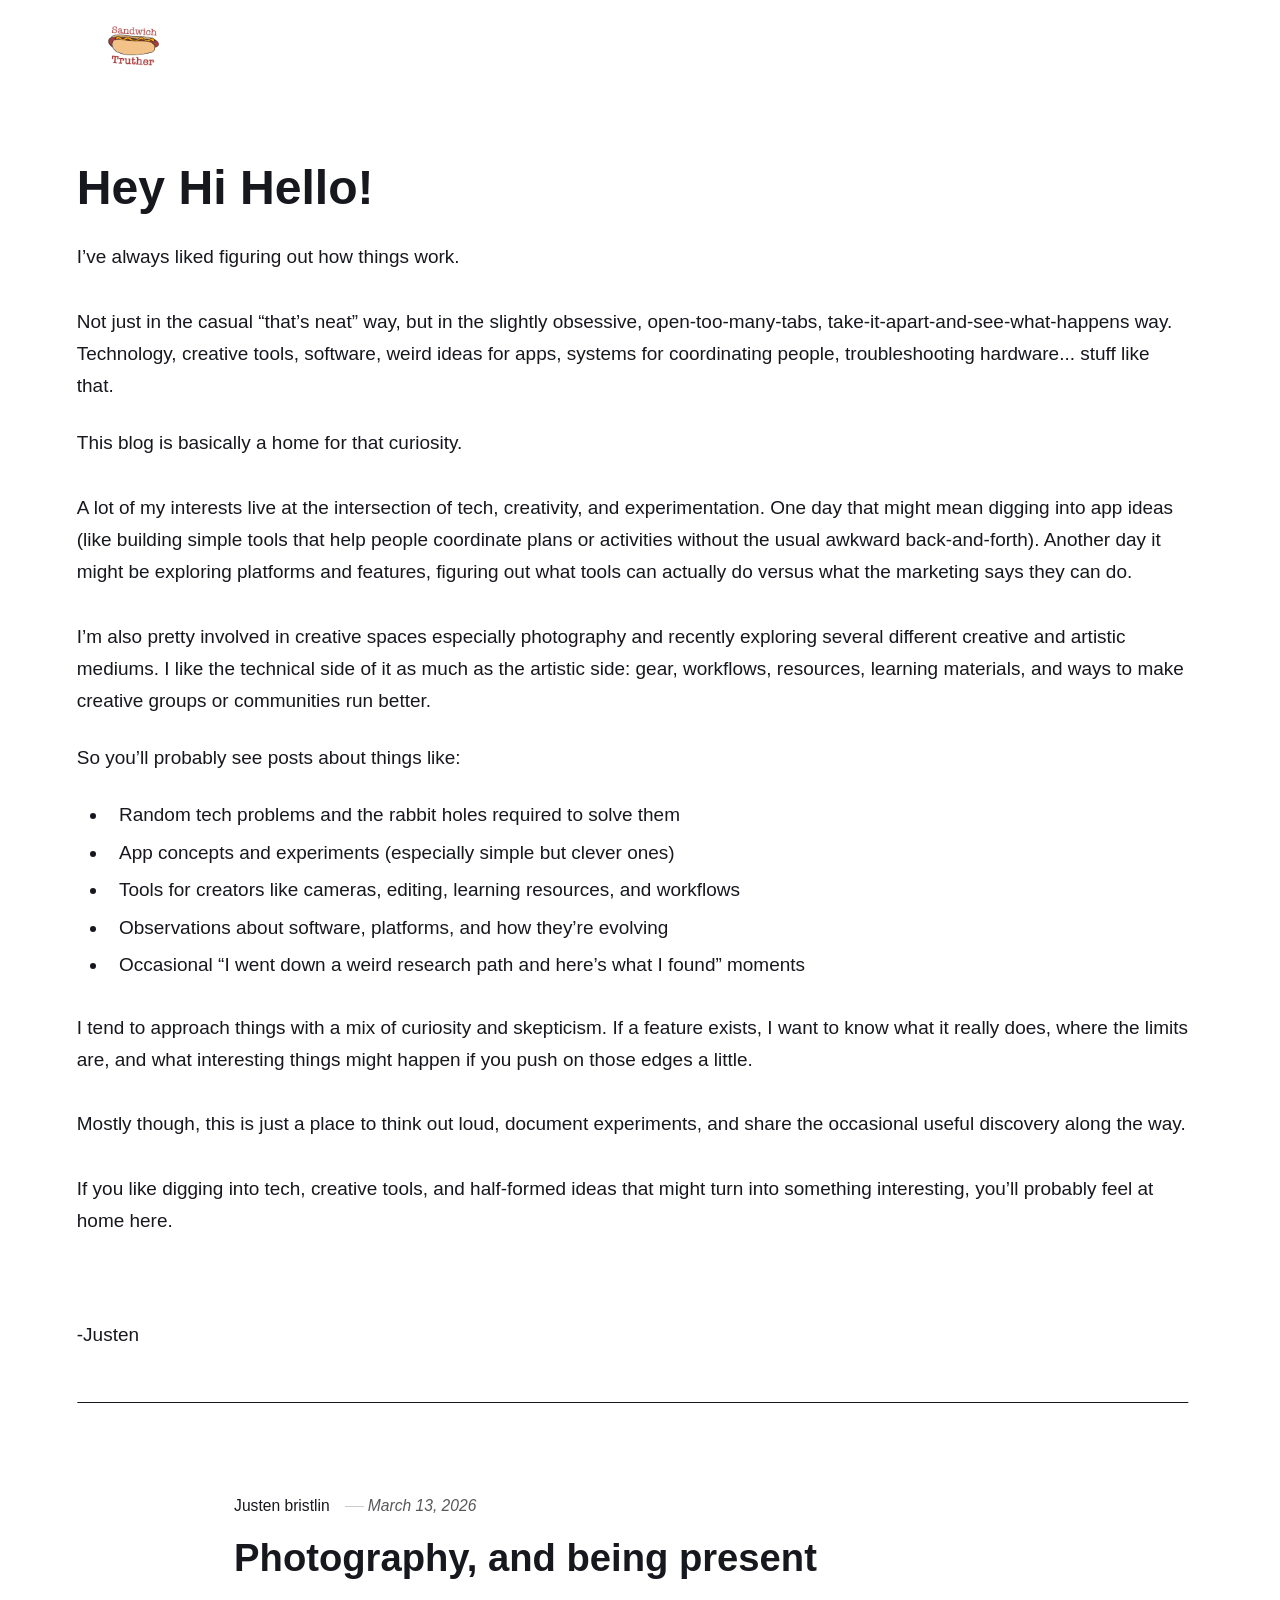
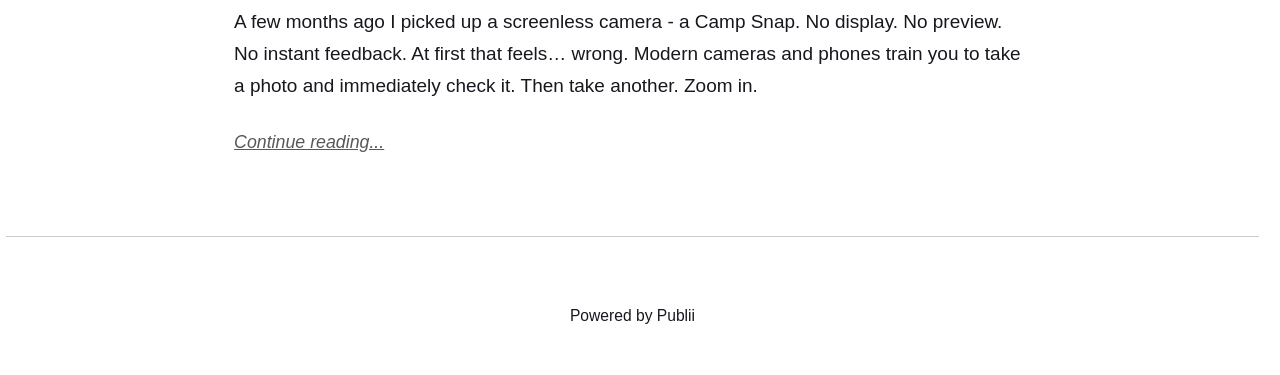
==== index.html @ 495ccb6d "Updated from Publii" ====
<!DOCTYPE html><html lang="en-gb"><head><meta charset="utf-8"><meta http-equiv="X-UA-Compatible" content="IE=edge"><meta name="viewport" content="width=device-width,initial-scale=1"><title>Justen&#x27;s blog</title><meta name="generator" content="Publii Open-Source CMS for Static Site"><link rel="canonical" href="https://jaydubbee.github.io/Sour-Cream-and-Fire-Sauce/"><link rel="alternate" type="application/atom+xml" href="https://jaydubbee.github.io/Sour-Cream-and-Fire-Sauce/feed.xml" title="Justen&#x27;s blog - RSS"><link rel="alternate" type="application/json" href="https://jaydubbee.github.io/Sour-Cream-and-Fire-Sauce/feed.json" title="Justen&#x27;s blog - JSON"><meta property="og:title" content="Justen's blog"><meta property="og:image" content="https://jaydubbee.github.io/Sour-Cream-and-Fire-Sauce/media/website/Sandwich-Truther.png"><meta property="og:image:width" content="2752"><meta property="og:image:height" content="2064"><meta property="og:site_name" content="Justen's blog"><meta property="og:description" content=""><meta property="og:url" content="https://jaydubbee.github.io/Sour-Cream-and-Fire-Sauce/"><meta property="og:type" content="website"><link rel="stylesheet" href="https://jaydubbee.github.io/Sour-Cream-and-Fire-Sauce/assets/css/style.css?v=75d793b618747f495bdbf479fc98d321"><script type="application/ld+json">{"@context":"http://schema.org","@type":"Organization","name":"Justen's blog","logo":"https://jaydubbee.github.io/Sour-Cream-and-Fire-Sauce/media/website/Sandwich-Truther.png","url":"https://jaydubbee.github.io/Sour-Cream-and-Fire-Sauce/"}</script><noscript><style>img[loading] {
                    opacity: 1;
                }</style></noscript></head><body class="home-template"><header class="top js-header"><a class="logo" href="https://jaydubbee.github.io/Sour-Cream-and-Fire-Sauce/"><img src="https://jaydubbee.github.io/Sour-Cream-and-Fire-Sauce/media/website/Sandwich-Truther.png" alt="Justen&#x27;s blog" width="2752" height="2064"></a></header><main><div class="hero hero--noimage"><header class="hero__content"><div class="wrapper"><h1>Hey Hi Hello!</h1><p>I’ve always liked figuring out how things work.<br><br>Not just in the casual “that’s neat” way, but in the slightly obsessive, open-too-many-tabs, take-it-apart-and-see-what-happens way. Technology, creative tools, software, weird ideas for apps, systems for coordinating people, troubleshooting hardware... stuff like that.</p><p>This blog is basically a home for that curiosity.<br><br>A lot of my interests live at the intersection of tech, creativity, and experimentation. One day that might mean digging into app ideas (like building simple tools that help people coordinate plans or activities without the usual awkward back-and-forth). Another day it might be exploring platforms and features, figuring out what tools can actually do versus what the marketing says they can do.<br><br>I’m also pretty involved in creative spaces especially photography and recently exploring several different creative and artistic mediums. I like the technical side of it as much as the artistic side: gear, workflows, resources, learning materials, and ways to make creative groups or communities run better.</p><p>So you’ll probably see posts about things like:</p><ul><li>Random tech problems and the rabbit holes required to solve them</li><li>App concepts and experiments (especially simple but clever ones)</li><li>Tools for creators like cameras, editing, learning resources, and workflows</li><li>Observations about software, platforms, and how they’re evolving</li><li>Occasional “I went down a weird research path and here’s what I found” moments</li></ul><p>I tend to approach things with a mix of curiosity and skepticism. If a feature exists, I want to know what it really does, where the limits are, and what interesting things might happen if you push on those edges a little.<br><br>Mostly though, this is just a place to think out loud, document experiments, and share the occasional useful discovery along the way.<br><br>If you like digging into tech, creative tools, and half-formed ideas that might turn into something interesting, you’ll probably feel at home here.</p><p> </p><p>-Justen</p></div></header></div><div class="wrapper feed"><article class="feed__item feed__item--centered"><div class="feed__content"><header><div class="feed__meta"><a href="https://jaydubbee.github.io/Sour-Cream-and-Fire-Sauce/authors/justen-bristlin/" class="feed__author">Justen bristlin</a> <time datetime="2026-03-13T10:35" class="feed__date">March 13, 2026</time></div><h2 class="feed__title"><a href="https://jaydubbee.github.io/Sour-Cream-and-Fire-Sauce/photography-and-being-present.html">Photography, and being present</a></h2></header><p>A few months ago I picked up a screenless camera - a Camp Snap. No display. No preview. No instant feedback. At first that feels… wrong. Modern cameras and phones train you to take a photo and immediately check it. Then take another. Zoom in.</p><a href="https://jaydubbee.github.io/Sour-Cream-and-Fire-Sauce/photography-and-being-present.html" class="readmore feed__readmore">Continue reading...</a></div></article></div></main><footer class="footer"><div class="wrapper"><div class="footer__copyright"><p>Powered by Publii</p></div><button id="backToTop" class="footer__bttop" aria-label="Back to top" title="Back to top"><svg width="20" height="20"><use xlink:href="https://jaydubbee.github.io/Sour-Cream-and-Fire-Sauce/assets/svg/svg-map.svg#toparrow"/></svg></button></div></footer><script defer="defer" src="https://jaydubbee.github.io/Sour-Cream-and-Fire-Sauce/assets/js/scripts.min.js?v=d0fc1030089a37f93a2d51bf6d07565c"></script><script>window.publiiThemeMenuConfig={mobileMenuMode:'sidebar',animationSpeed:300,submenuWidth: 'auto',doubleClickTime:500,mobileMenuExpandableSubmenus:true,relatedContainerForOverlayMenuSelector:'.top'};</script><script>var images = document.querySelectorAll('img[loading]');
        for (var i = 0; i < images.length; i++) {
            if (images[i].complete) {
                images[i].classList.add('is-loaded');
            } else {
                images[i].addEventListener('load', function () {
                    this.classList.add('is-loaded');
                }, false);
            }
        }</script></body></html>
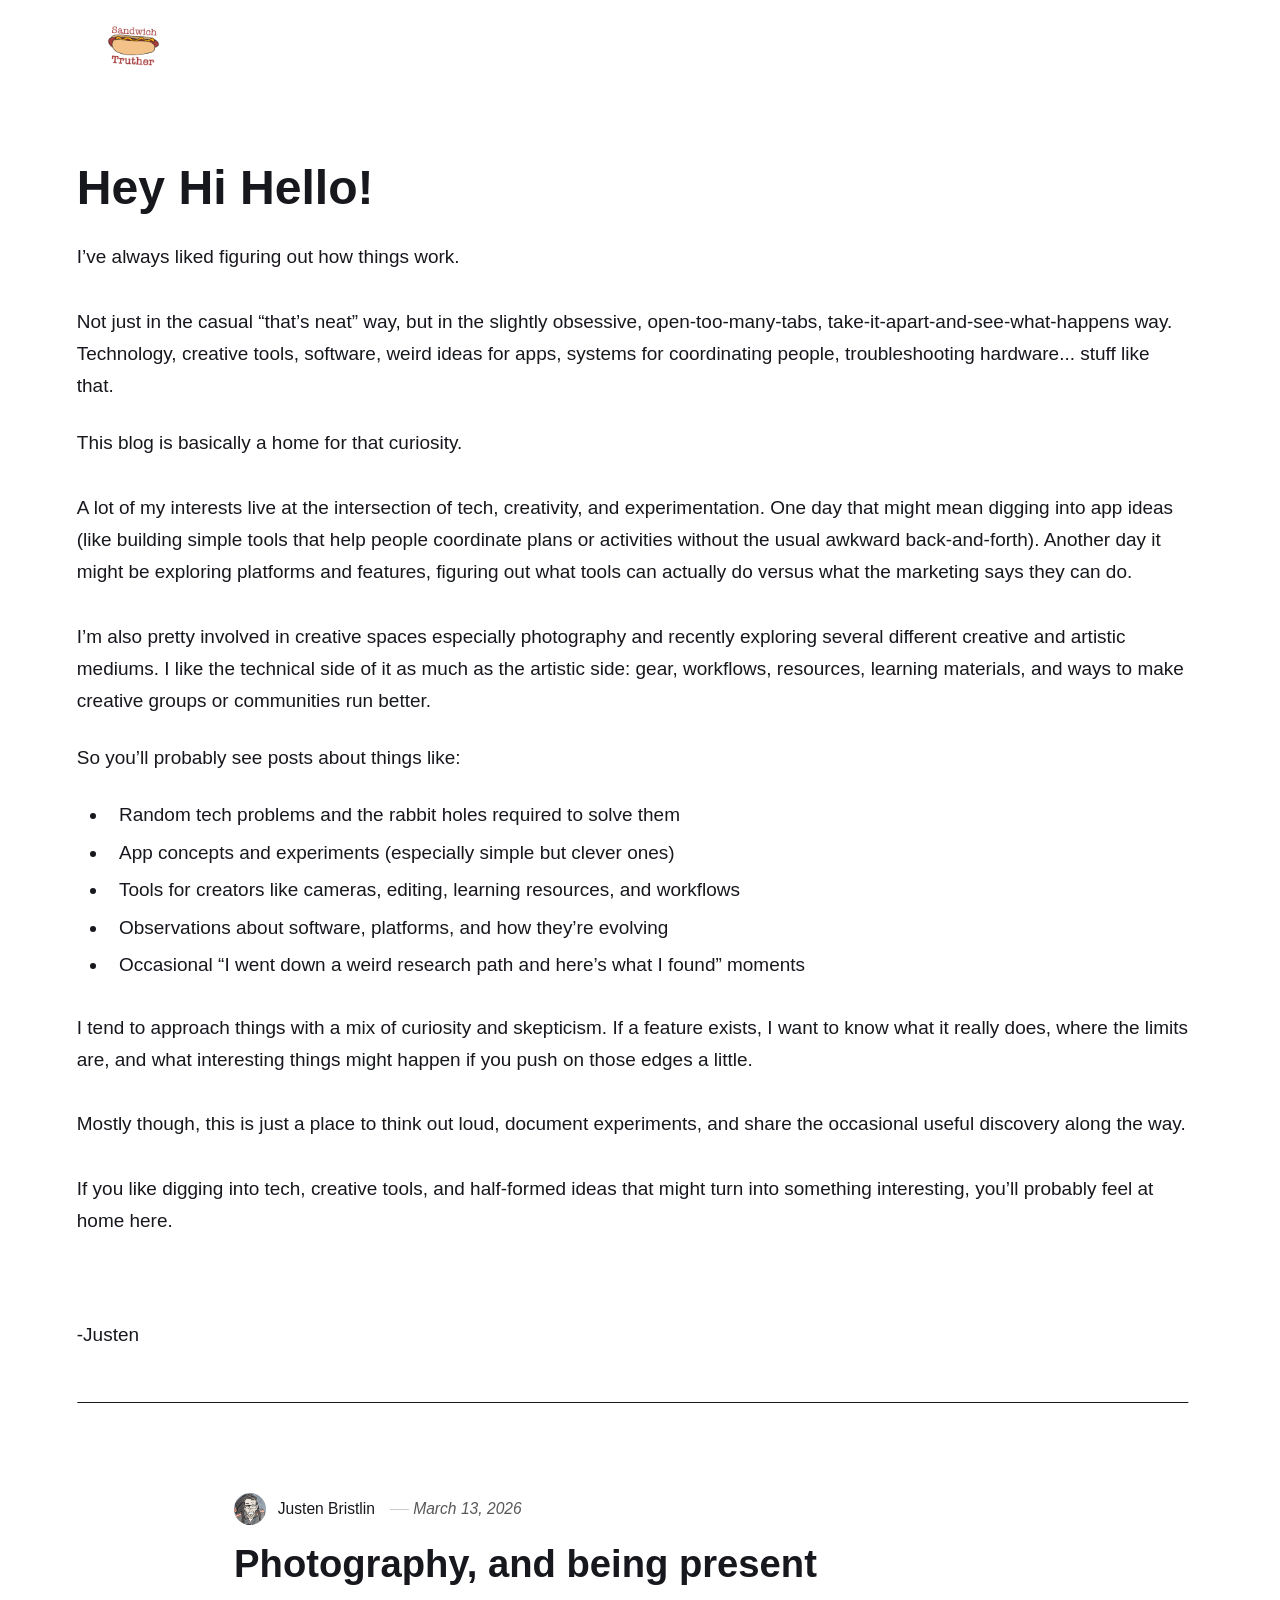
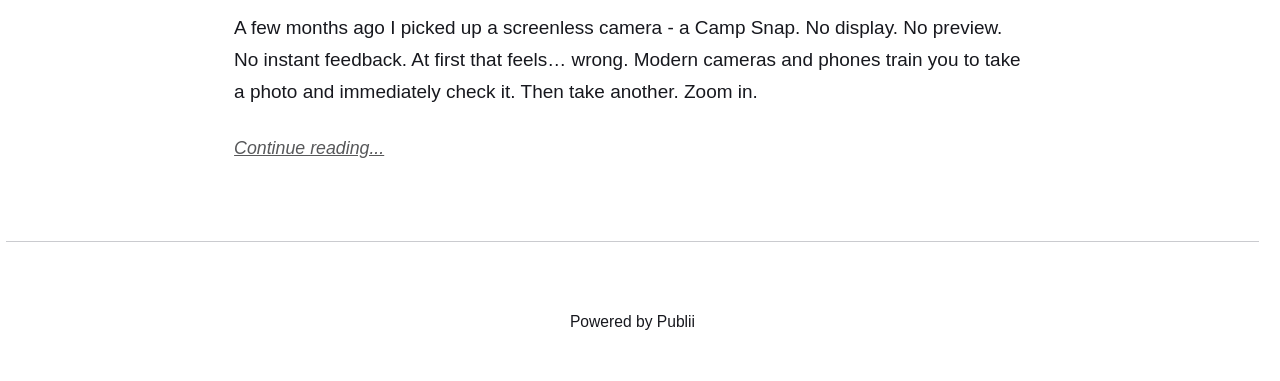
==== commit 3e468435: "Updated from Publii" ====
--- a/index.html
+++ b/index.html
@@ -1,6 +1,6 @@
 <!DOCTYPE html><html lang="en-gb"><head><meta charset="utf-8"><meta http-equiv="X-UA-Compatible" content="IE=edge"><meta name="viewport" content="width=device-width,initial-scale=1"><title>Justen&#x27;s blog</title><meta name="generator" content="Publii Open-Source CMS for Static Site"><link rel="canonical" href="https://jaydubbee.github.io/Sour-Cream-and-Fire-Sauce/"><link rel="alternate" type="application/atom+xml" href="https://jaydubbee.github.io/Sour-Cream-and-Fire-Sauce/feed.xml" title="Justen&#x27;s blog - RSS"><link rel="alternate" type="application/json" href="https://jaydubbee.github.io/Sour-Cream-and-Fire-Sauce/feed.json" title="Justen&#x27;s blog - JSON"><meta property="og:title" content="Justen's blog"><meta property="og:image" content="https://jaydubbee.github.io/Sour-Cream-and-Fire-Sauce/media/website/Sandwich-Truther.png"><meta property="og:image:width" content="2752"><meta property="og:image:height" content="2064"><meta property="og:site_name" content="Justen's blog"><meta property="og:description" content=""><meta property="og:url" content="https://jaydubbee.github.io/Sour-Cream-and-Fire-Sauce/"><meta property="og:type" content="website"><link rel="stylesheet" href="https://jaydubbee.github.io/Sour-Cream-and-Fire-Sauce/assets/css/style.css?v=75d793b618747f495bdbf479fc98d321"><script type="application/ld+json">{"@context":"http://schema.org","@type":"Organization","name":"Justen's blog","logo":"https://jaydubbee.github.io/Sour-Cream-and-Fire-Sauce/media/website/Sandwich-Truther.png","url":"https://jaydubbee.github.io/Sour-Cream-and-Fire-Sauce/"}</script><noscript><style>img[loading] {
                     opacity: 1;
-                }</style></noscript></head><body class="home-template"><header class="top js-header"><a class="logo" href="https://jaydubbee.github.io/Sour-Cream-and-Fire-Sauce/"><img src="https://jaydubbee.github.io/Sour-Cream-and-Fire-Sauce/media/website/Sandwich-Truther.png" alt="Justen&#x27;s blog" width="2752" height="2064"></a></header><main><div class="hero hero--noimage"><header class="hero__content"><div class="wrapper"><h1>Hey Hi Hello!</h1><p>I’ve always liked figuring out how things work.<br><br>Not just in the casual “that’s neat” way, but in the slightly obsessive, open-too-many-tabs, take-it-apart-and-see-what-happens way. Technology, creative tools, software, weird ideas for apps, systems for coordinating people, troubleshooting hardware... stuff like that.</p><p>This blog is basically a home for that curiosity.<br><br>A lot of my interests live at the intersection of tech, creativity, and experimentation. One day that might mean digging into app ideas (like building simple tools that help people coordinate plans or activities without the usual awkward back-and-forth). Another day it might be exploring platforms and features, figuring out what tools can actually do versus what the marketing says they can do.<br><br>I’m also pretty involved in creative spaces especially photography and recently exploring several different creative and artistic mediums. I like the technical side of it as much as the artistic side: gear, workflows, resources, learning materials, and ways to make creative groups or communities run better.</p><p>So you’ll probably see posts about things like:</p><ul><li>Random tech problems and the rabbit holes required to solve them</li><li>App concepts and experiments (especially simple but clever ones)</li><li>Tools for creators like cameras, editing, learning resources, and workflows</li><li>Observations about software, platforms, and how they’re evolving</li><li>Occasional “I went down a weird research path and here’s what I found” moments</li></ul><p>I tend to approach things with a mix of curiosity and skepticism. If a feature exists, I want to know what it really does, where the limits are, and what interesting things might happen if you push on those edges a little.<br><br>Mostly though, this is just a place to think out loud, document experiments, and share the occasional useful discovery along the way.<br><br>If you like digging into tech, creative tools, and half-formed ideas that might turn into something interesting, you’ll probably feel at home here.</p><p> </p><p>-Justen</p></div></header></div><div class="wrapper feed"><article class="feed__item feed__item--centered"><div class="feed__content"><header><div class="feed__meta"><a href="https://jaydubbee.github.io/Sour-Cream-and-Fire-Sauce/authors/justen-bristlin/" class="feed__author">Justen bristlin</a> <time datetime="2026-03-13T10:35" class="feed__date">March 13, 2026</time></div><h2 class="feed__title"><a href="https://jaydubbee.github.io/Sour-Cream-and-Fire-Sauce/photography-and-being-present.html">Photography, and being present</a></h2></header><p>A few months ago I picked up a screenless camera - a Camp Snap. No display. No preview. No instant feedback. At first that feels… wrong. Modern cameras and phones train you to take a photo and immediately check it. Then take another. Zoom in.</p><a href="https://jaydubbee.github.io/Sour-Cream-and-Fire-Sauce/photography-and-being-present.html" class="readmore feed__readmore">Continue reading...</a></div></article></div></main><footer class="footer"><div class="wrapper"><div class="footer__copyright"><p>Powered by Publii</p></div><button id="backToTop" class="footer__bttop" aria-label="Back to top" title="Back to top"><svg width="20" height="20"><use xlink:href="https://jaydubbee.github.io/Sour-Cream-and-Fire-Sauce/assets/svg/svg-map.svg#toparrow"/></svg></button></div></footer><script defer="defer" src="https://jaydubbee.github.io/Sour-Cream-and-Fire-Sauce/assets/js/scripts.min.js?v=d0fc1030089a37f93a2d51bf6d07565c"></script><script>window.publiiThemeMenuConfig={mobileMenuMode:'sidebar',animationSpeed:300,submenuWidth: 'auto',doubleClickTime:500,mobileMenuExpandableSubmenus:true,relatedContainerForOverlayMenuSelector:'.top'};</script><script>var images = document.querySelectorAll('img[loading]');
+                }</style></noscript></head><body class="home-template"><header class="top js-header"><a class="logo" href="https://jaydubbee.github.io/Sour-Cream-and-Fire-Sauce/"><img src="https://jaydubbee.github.io/Sour-Cream-and-Fire-Sauce/media/website/Sandwich-Truther.png" alt="Justen&#x27;s blog" width="2752" height="2064"></a></header><main><div class="hero hero--noimage"><header class="hero__content"><div class="wrapper"><h1>Hey Hi Hello!</h1><p>I’ve always liked figuring out how things work.<br><br>Not just in the casual “that’s neat” way, but in the slightly obsessive, open-too-many-tabs, take-it-apart-and-see-what-happens way. Technology, creative tools, software, weird ideas for apps, systems for coordinating people, troubleshooting hardware... stuff like that.</p><p>This blog is basically a home for that curiosity.<br><br>A lot of my interests live at the intersection of tech, creativity, and experimentation. One day that might mean digging into app ideas (like building simple tools that help people coordinate plans or activities without the usual awkward back-and-forth). Another day it might be exploring platforms and features, figuring out what tools can actually do versus what the marketing says they can do.<br><br>I’m also pretty involved in creative spaces especially photography and recently exploring several different creative and artistic mediums. I like the technical side of it as much as the artistic side: gear, workflows, resources, learning materials, and ways to make creative groups or communities run better.</p><p>So you’ll probably see posts about things like:</p><ul><li>Random tech problems and the rabbit holes required to solve them</li><li>App concepts and experiments (especially simple but clever ones)</li><li>Tools for creators like cameras, editing, learning resources, and workflows</li><li>Observations about software, platforms, and how they’re evolving</li><li>Occasional “I went down a weird research path and here’s what I found” moments</li></ul><p>I tend to approach things with a mix of curiosity and skepticism. If a feature exists, I want to know what it really does, where the limits are, and what interesting things might happen if you push on those edges a little.<br><br>Mostly though, this is just a place to think out loud, document experiments, and share the occasional useful discovery along the way.<br><br>If you like digging into tech, creative tools, and half-formed ideas that might turn into something interesting, you’ll probably feel at home here.</p><p> </p><p>-Justen</p></div></header></div><div class="wrapper feed"><article class="feed__item feed__item--centered"><div class="feed__content"><header><div class="feed__meta"><img src="https://jaydubbee.github.io/Sour-Cream-and-Fire-Sauce/media/website/Screenshot-2026-03-13-110055.png" loading="lazy" height="445" width="484" class="feed__author-thumb" alt=""> <a href="https://jaydubbee.github.io/Sour-Cream-and-Fire-Sauce/authors/justen-bristlin/" class="feed__author">Justen Bristlin</a> <time datetime="2026-03-13T10:35" class="feed__date">March 13, 2026</time></div><h2 class="feed__title"><a href="https://jaydubbee.github.io/Sour-Cream-and-Fire-Sauce/photography-and-being-present.html">Photography, and being present</a></h2></header><p>A few months ago I picked up a screenless camera - a Camp Snap. No display. No preview. No instant feedback. At first that feels… wrong. Modern cameras and phones train you to take a photo and immediately check it. Then take another. Zoom in.</p><a href="https://jaydubbee.github.io/Sour-Cream-and-Fire-Sauce/photography-and-being-present.html" class="readmore feed__readmore">Continue reading...</a></div></article></div></main><footer class="footer"><div class="wrapper"><div class="footer__copyright"><p>Powered by Publii</p></div><button id="backToTop" class="footer__bttop" aria-label="Back to top" title="Back to top"><svg width="20" height="20"><use xlink:href="https://jaydubbee.github.io/Sour-Cream-and-Fire-Sauce/assets/svg/svg-map.svg#toparrow"/></svg></button></div></footer><script defer="defer" src="https://jaydubbee.github.io/Sour-Cream-and-Fire-Sauce/assets/js/scripts.min.js?v=d0fc1030089a37f93a2d51bf6d07565c"></script><script>window.publiiThemeMenuConfig={mobileMenuMode:'sidebar',animationSpeed:300,submenuWidth: 'auto',doubleClickTime:500,mobileMenuExpandableSubmenus:true,relatedContainerForOverlayMenuSelector:'.top'};</script><script>var images = document.querySelectorAll('img[loading]');
         for (var i = 0; i < images.length; i++) {
             if (images[i].complete) {
                 images[i].classList.add('is-loaded');
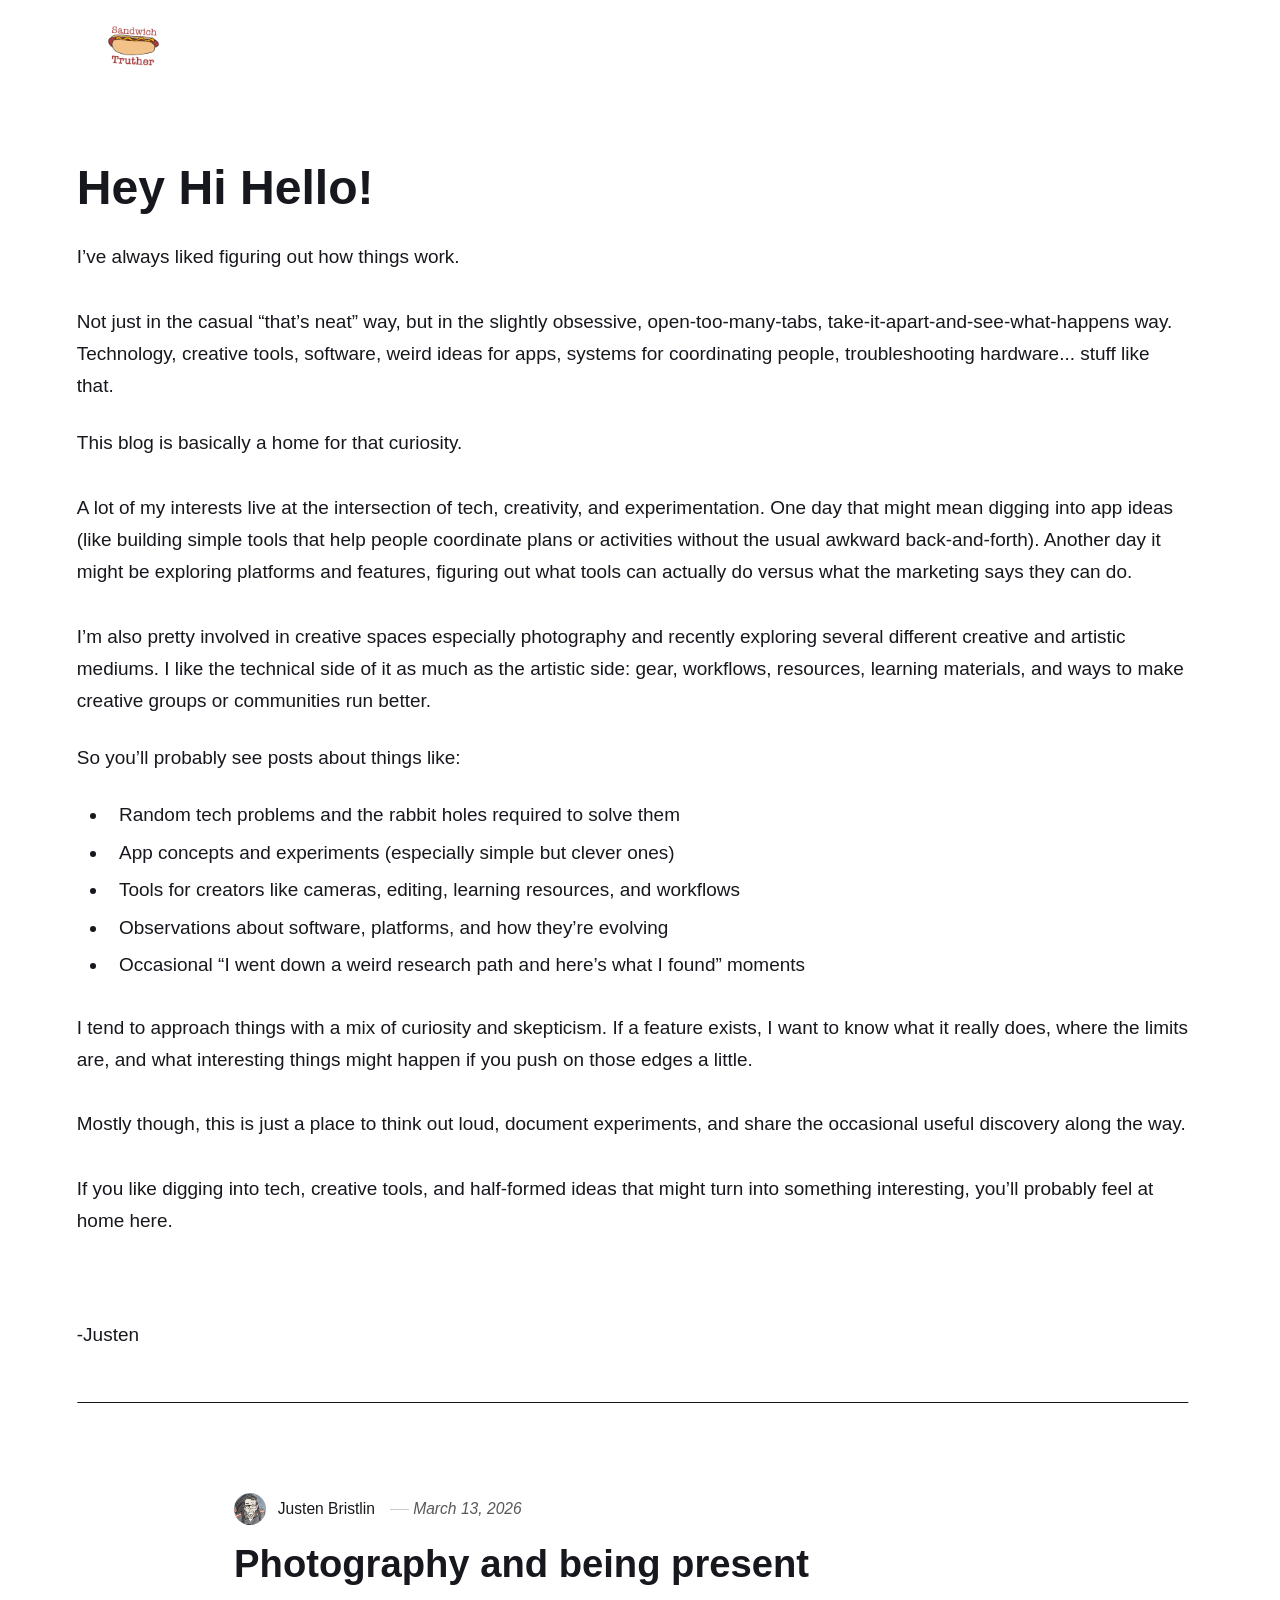
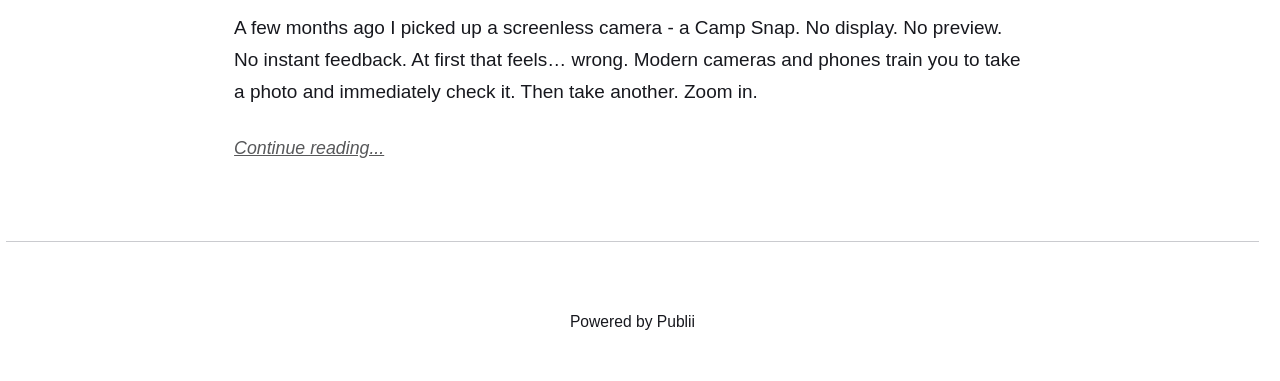
==== commit 409e05f8: "Updated from Publii" ====
--- a/index.html
+++ b/index.html
@@ -1,6 +1,6 @@
 <!DOCTYPE html><html lang="en-gb"><head><meta charset="utf-8"><meta http-equiv="X-UA-Compatible" content="IE=edge"><meta name="viewport" content="width=device-width,initial-scale=1"><title>Justen&#x27;s blog</title><meta name="generator" content="Publii Open-Source CMS for Static Site"><link rel="canonical" href="https://jaydubbee.github.io/Sour-Cream-and-Fire-Sauce/"><link rel="alternate" type="application/atom+xml" href="https://jaydubbee.github.io/Sour-Cream-and-Fire-Sauce/feed.xml" title="Justen&#x27;s blog - RSS"><link rel="alternate" type="application/json" href="https://jaydubbee.github.io/Sour-Cream-and-Fire-Sauce/feed.json" title="Justen&#x27;s blog - JSON"><meta property="og:title" content="Justen's blog"><meta property="og:image" content="https://jaydubbee.github.io/Sour-Cream-and-Fire-Sauce/media/website/Sandwich-Truther.png"><meta property="og:image:width" content="2752"><meta property="og:image:height" content="2064"><meta property="og:site_name" content="Justen's blog"><meta property="og:description" content=""><meta property="og:url" content="https://jaydubbee.github.io/Sour-Cream-and-Fire-Sauce/"><meta property="og:type" content="website"><link rel="stylesheet" href="https://jaydubbee.github.io/Sour-Cream-and-Fire-Sauce/assets/css/style.css?v=75d793b618747f495bdbf479fc98d321"><script type="application/ld+json">{"@context":"http://schema.org","@type":"Organization","name":"Justen's blog","logo":"https://jaydubbee.github.io/Sour-Cream-and-Fire-Sauce/media/website/Sandwich-Truther.png","url":"https://jaydubbee.github.io/Sour-Cream-and-Fire-Sauce/"}</script><noscript><style>img[loading] {
                     opacity: 1;
-                }</style></noscript></head><body class="home-template"><header class="top js-header"><a class="logo" href="https://jaydubbee.github.io/Sour-Cream-and-Fire-Sauce/"><img src="https://jaydubbee.github.io/Sour-Cream-and-Fire-Sauce/media/website/Sandwich-Truther.png" alt="Justen&#x27;s blog" width="2752" height="2064"></a></header><main><div class="hero hero--noimage"><header class="hero__content"><div class="wrapper"><h1>Hey Hi Hello!</h1><p>I’ve always liked figuring out how things work.<br><br>Not just in the casual “that’s neat” way, but in the slightly obsessive, open-too-many-tabs, take-it-apart-and-see-what-happens way. Technology, creative tools, software, weird ideas for apps, systems for coordinating people, troubleshooting hardware... stuff like that.</p><p>This blog is basically a home for that curiosity.<br><br>A lot of my interests live at the intersection of tech, creativity, and experimentation. One day that might mean digging into app ideas (like building simple tools that help people coordinate plans or activities without the usual awkward back-and-forth). Another day it might be exploring platforms and features, figuring out what tools can actually do versus what the marketing says they can do.<br><br>I’m also pretty involved in creative spaces especially photography and recently exploring several different creative and artistic mediums. I like the technical side of it as much as the artistic side: gear, workflows, resources, learning materials, and ways to make creative groups or communities run better.</p><p>So you’ll probably see posts about things like:</p><ul><li>Random tech problems and the rabbit holes required to solve them</li><li>App concepts and experiments (especially simple but clever ones)</li><li>Tools for creators like cameras, editing, learning resources, and workflows</li><li>Observations about software, platforms, and how they’re evolving</li><li>Occasional “I went down a weird research path and here’s what I found” moments</li></ul><p>I tend to approach things with a mix of curiosity and skepticism. If a feature exists, I want to know what it really does, where the limits are, and what interesting things might happen if you push on those edges a little.<br><br>Mostly though, this is just a place to think out loud, document experiments, and share the occasional useful discovery along the way.<br><br>If you like digging into tech, creative tools, and half-formed ideas that might turn into something interesting, you’ll probably feel at home here.</p><p> </p><p>-Justen</p></div></header></div><div class="wrapper feed"><article class="feed__item feed__item--centered"><div class="feed__content"><header><div class="feed__meta"><img src="https://jaydubbee.github.io/Sour-Cream-and-Fire-Sauce/media/website/Screenshot-2026-03-13-110055.png" loading="lazy" height="445" width="484" class="feed__author-thumb" alt=""> <a href="https://jaydubbee.github.io/Sour-Cream-and-Fire-Sauce/authors/justen-bristlin/" class="feed__author">Justen Bristlin</a> <time datetime="2026-03-13T10:35" class="feed__date">March 13, 2026</time></div><h2 class="feed__title"><a href="https://jaydubbee.github.io/Sour-Cream-and-Fire-Sauce/photography-and-being-present.html">Photography, and being present</a></h2></header><p>A few months ago I picked up a screenless camera - a Camp Snap. No display. No preview. No instant feedback. At first that feels… wrong. Modern cameras and phones train you to take a photo and immediately check it. Then take another. Zoom in.</p><a href="https://jaydubbee.github.io/Sour-Cream-and-Fire-Sauce/photography-and-being-present.html" class="readmore feed__readmore">Continue reading...</a></div></article></div></main><footer class="footer"><div class="wrapper"><div class="footer__copyright"><p>Powered by Publii</p></div><button id="backToTop" class="footer__bttop" aria-label="Back to top" title="Back to top"><svg width="20" height="20"><use xlink:href="https://jaydubbee.github.io/Sour-Cream-and-Fire-Sauce/assets/svg/svg-map.svg#toparrow"/></svg></button></div></footer><script defer="defer" src="https://jaydubbee.github.io/Sour-Cream-and-Fire-Sauce/assets/js/scripts.min.js?v=d0fc1030089a37f93a2d51bf6d07565c"></script><script>window.publiiThemeMenuConfig={mobileMenuMode:'sidebar',animationSpeed:300,submenuWidth: 'auto',doubleClickTime:500,mobileMenuExpandableSubmenus:true,relatedContainerForOverlayMenuSelector:'.top'};</script><script>var images = document.querySelectorAll('img[loading]');
+                }</style></noscript></head><body class="home-template"><header class="top js-header"><a class="logo" href="https://jaydubbee.github.io/Sour-Cream-and-Fire-Sauce/"><img src="https://jaydubbee.github.io/Sour-Cream-and-Fire-Sauce/media/website/Sandwich-Truther.png" alt="Justen&#x27;s blog" width="2752" height="2064"></a></header><main><div class="hero hero--noimage"><header class="hero__content"><div class="wrapper"><h1>Hey Hi Hello!</h1><p>I’ve always liked figuring out how things work.<br><br>Not just in the casual “that’s neat” way, but in the slightly obsessive, open-too-many-tabs, take-it-apart-and-see-what-happens way. Technology, creative tools, software, weird ideas for apps, systems for coordinating people, troubleshooting hardware... stuff like that.</p><p>This blog is basically a home for that curiosity.<br><br>A lot of my interests live at the intersection of tech, creativity, and experimentation. One day that might mean digging into app ideas (like building simple tools that help people coordinate plans or activities without the usual awkward back-and-forth). Another day it might be exploring platforms and features, figuring out what tools can actually do versus what the marketing says they can do.<br><br>I’m also pretty involved in creative spaces especially photography and recently exploring several different creative and artistic mediums. I like the technical side of it as much as the artistic side: gear, workflows, resources, learning materials, and ways to make creative groups or communities run better.</p><p>So you’ll probably see posts about things like:</p><ul><li>Random tech problems and the rabbit holes required to solve them</li><li>App concepts and experiments (especially simple but clever ones)</li><li>Tools for creators like cameras, editing, learning resources, and workflows</li><li>Observations about software, platforms, and how they’re evolving</li><li>Occasional “I went down a weird research path and here’s what I found” moments</li></ul><p>I tend to approach things with a mix of curiosity and skepticism. If a feature exists, I want to know what it really does, where the limits are, and what interesting things might happen if you push on those edges a little.<br><br>Mostly though, this is just a place to think out loud, document experiments, and share the occasional useful discovery along the way.<br><br>If you like digging into tech, creative tools, and half-formed ideas that might turn into something interesting, you’ll probably feel at home here.</p><p> </p><p>-Justen</p></div></header></div><div class="wrapper feed"><article class="feed__item feed__item--centered"><div class="feed__content"><header><div class="feed__meta"><img src="https://jaydubbee.github.io/Sour-Cream-and-Fire-Sauce/media/website/Screenshot-2026-03-13-110055.png" loading="lazy" height="445" width="484" class="feed__author-thumb" alt=""> <a href="https://jaydubbee.github.io/Sour-Cream-and-Fire-Sauce/authors/justen-bristlin/" class="feed__author">Justen Bristlin</a> <time datetime="2026-03-13T10:35" class="feed__date">March 13, 2026</time></div><h2 class="feed__title"><a href="https://jaydubbee.github.io/Sour-Cream-and-Fire-Sauce/photography-and-being-present.html">Photography and being present</a></h2></header><p>A few months ago I picked up a screenless camera - a Camp Snap. No display. No preview. No instant feedback. At first that feels… wrong. Modern cameras and phones train you to take a photo and immediately check it. Then take another. Zoom in.</p><a href="https://jaydubbee.github.io/Sour-Cream-and-Fire-Sauce/photography-and-being-present.html" class="readmore feed__readmore">Continue reading...</a></div></article></div></main><footer class="footer"><div class="wrapper"><div class="footer__copyright"><p>Powered by Publii</p></div><button id="backToTop" class="footer__bttop" aria-label="Back to top" title="Back to top"><svg width="20" height="20"><use xlink:href="https://jaydubbee.github.io/Sour-Cream-and-Fire-Sauce/assets/svg/svg-map.svg#toparrow"/></svg></button></div></footer><script defer="defer" src="https://jaydubbee.github.io/Sour-Cream-and-Fire-Sauce/assets/js/scripts.min.js?v=d0fc1030089a37f93a2d51bf6d07565c"></script><script>window.publiiThemeMenuConfig={mobileMenuMode:'sidebar',animationSpeed:300,submenuWidth: 'auto',doubleClickTime:500,mobileMenuExpandableSubmenus:true,relatedContainerForOverlayMenuSelector:'.top'};</script><script>var images = document.querySelectorAll('img[loading]');
         for (var i = 0; i < images.length; i++) {
             if (images[i].complete) {
                 images[i].classList.add('is-loaded');
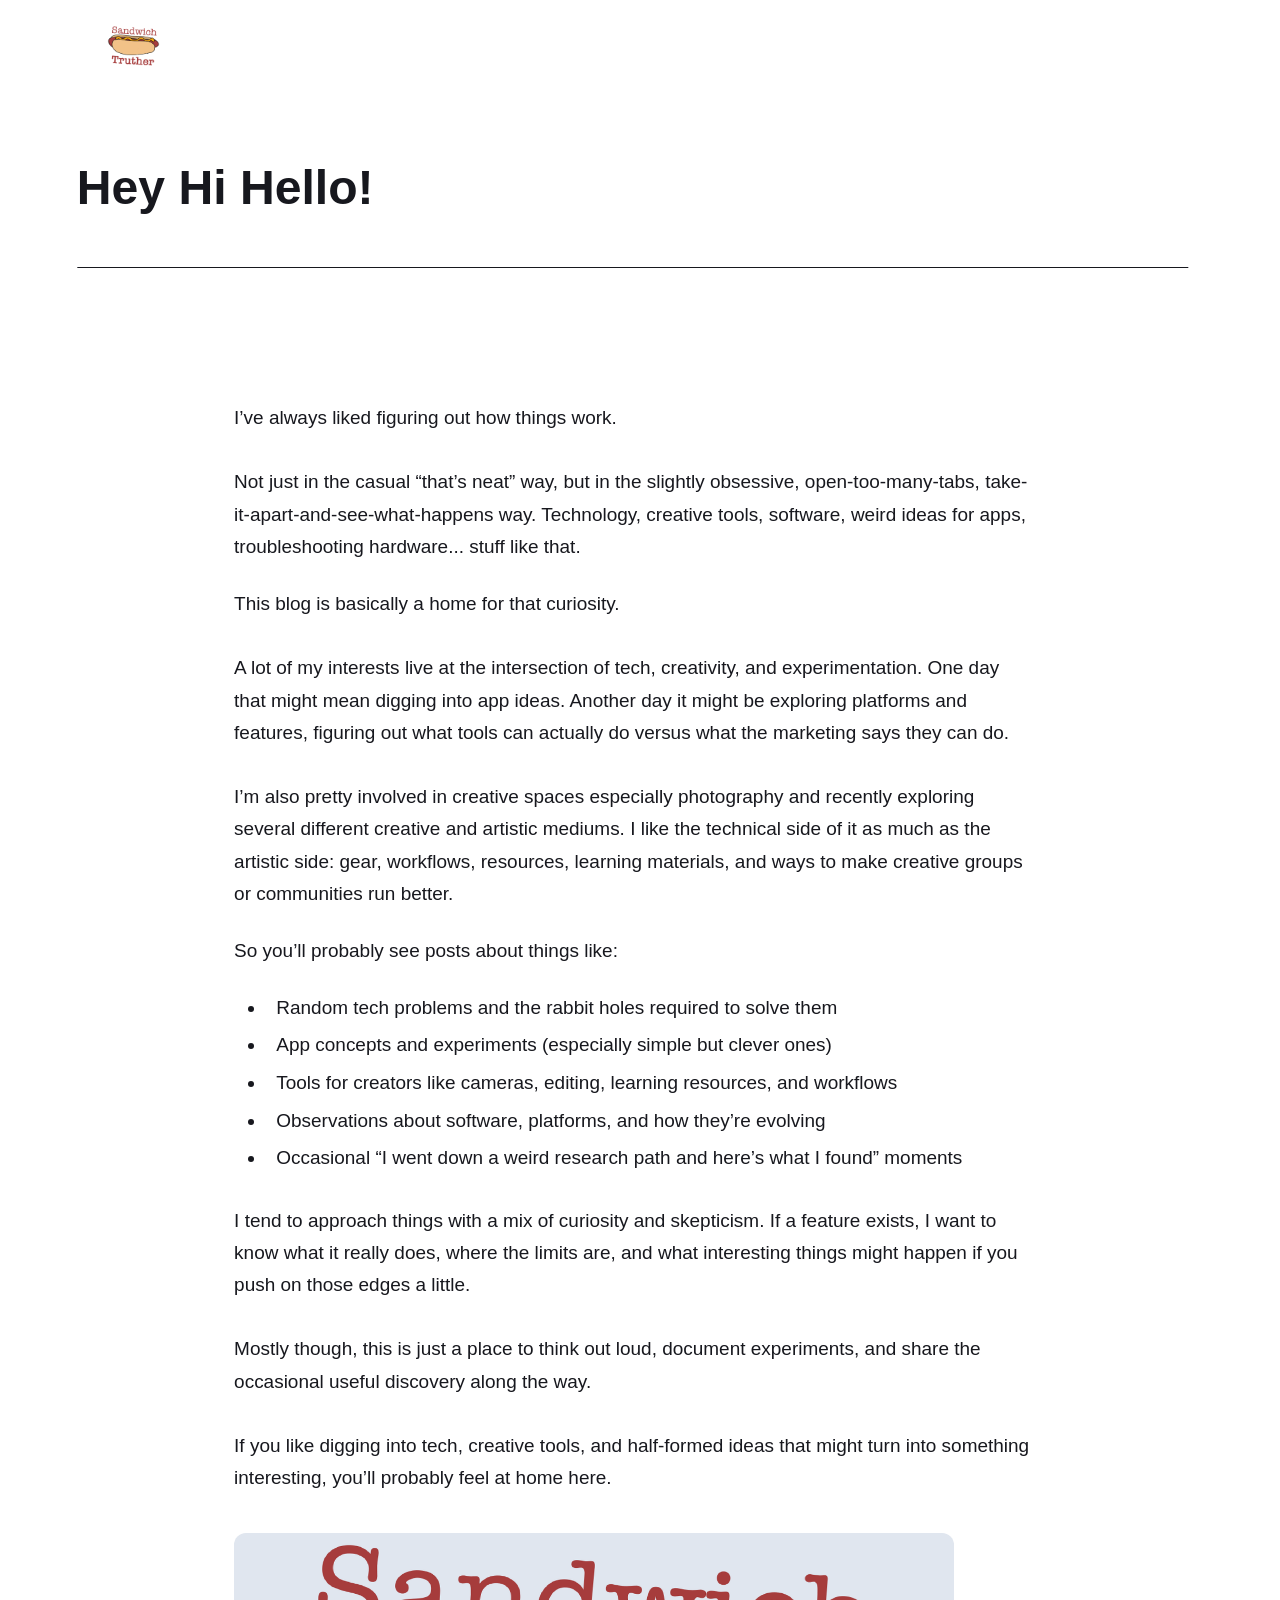
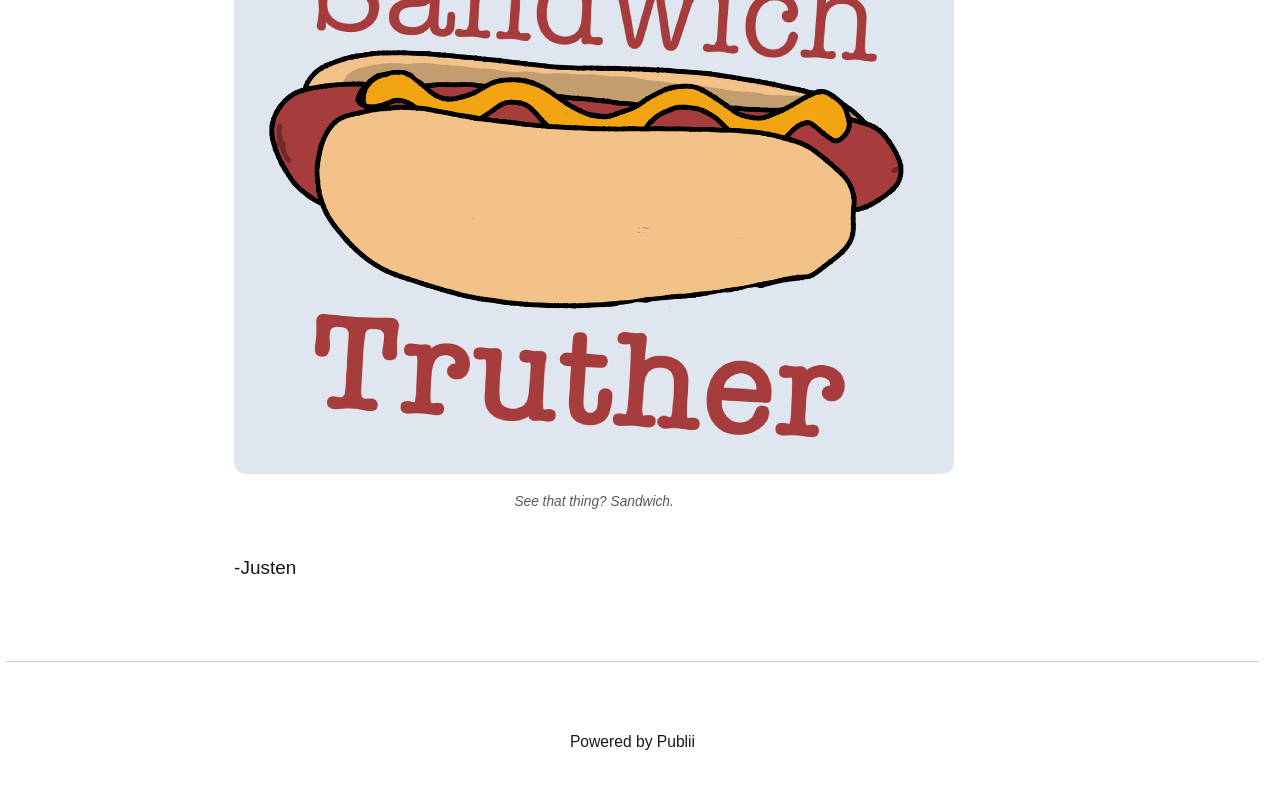
==== commit 8ab471e8: "Updated from Publii" ====
--- a/index.html
+++ b/index.html
@@ -1,6 +1,6 @@
-<!DOCTYPE html><html lang="en-gb"><head><meta charset="utf-8"><meta http-equiv="X-UA-Compatible" content="IE=edge"><meta name="viewport" content="width=device-width,initial-scale=1"><title>Justen&#x27;s blog</title><meta name="generator" content="Publii Open-Source CMS for Static Site"><link rel="canonical" href="https://jaydubbee.github.io/Sour-Cream-and-Fire-Sauce/"><link rel="alternate" type="application/atom+xml" href="https://jaydubbee.github.io/Sour-Cream-and-Fire-Sauce/feed.xml" title="Justen&#x27;s blog - RSS"><link rel="alternate" type="application/json" href="https://jaydubbee.github.io/Sour-Cream-and-Fire-Sauce/feed.json" title="Justen&#x27;s blog - JSON"><meta property="og:title" content="Justen's blog"><meta property="og:image" content="https://jaydubbee.github.io/Sour-Cream-and-Fire-Sauce/media/website/Sandwich-Truther.png"><meta property="og:image:width" content="2752"><meta property="og:image:height" content="2064"><meta property="og:site_name" content="Justen's blog"><meta property="og:description" content=""><meta property="og:url" content="https://jaydubbee.github.io/Sour-Cream-and-Fire-Sauce/"><meta property="og:type" content="website"><link rel="stylesheet" href="https://jaydubbee.github.io/Sour-Cream-and-Fire-Sauce/assets/css/style.css?v=75d793b618747f495bdbf479fc98d321"><script type="application/ld+json">{"@context":"http://schema.org","@type":"Organization","name":"Justen's blog","logo":"https://jaydubbee.github.io/Sour-Cream-and-Fire-Sauce/media/website/Sandwich-Truther.png","url":"https://jaydubbee.github.io/Sour-Cream-and-Fire-Sauce/"}</script><noscript><style>img[loading] {
+<!DOCTYPE html><html lang="en-gb"><head><meta charset="utf-8"><meta http-equiv="X-UA-Compatible" content="IE=edge"><meta name="viewport" content="width=device-width,initial-scale=1"><title>Hey Hi Hello! - Justen&#x27;s blog</title><meta name="description" content="I’ve always liked figuring out how things work. Not just in the casual “that’s neat” way, but in the slightly obsessive, open-too-many-tabs, take-it-apart-and-see-what-happens way. Technology, creative tools, software, weird ideas for apps, troubleshooting hardware... stuff like that. This blog is basically a home for that&hellip;"><meta name="generator" content="Publii Open-Source CMS for Static Site"><link rel="canonical" href="https://jaydubbee.github.io/Sour-Cream-and-Fire-Sauce/"><link rel="alternate" type="application/atom+xml" href="https://jaydubbee.github.io/Sour-Cream-and-Fire-Sauce/feed.xml" title="Justen&#x27;s blog - RSS"><link rel="alternate" type="application/json" href="https://jaydubbee.github.io/Sour-Cream-and-Fire-Sauce/feed.json" title="Justen&#x27;s blog - JSON"><meta property="og:title" content="Hey Hi Hello!"><meta property="og:image" content="https://jaydubbee.github.io/Sour-Cream-and-Fire-Sauce/media/website/Sandwich-Truther.png"><meta property="og:image:width" content="2752"><meta property="og:image:height" content="2064"><meta property="og:site_name" content="Justen's blog"><meta property="og:description" content="I’ve always liked figuring out how things work. Not just in the casual “that’s neat” way, but in the slightly obsessive, open-too-many-tabs, take-it-apart-and-see-what-happens way. Technology, creative tools, software, weird ideas for apps, troubleshooting hardware... stuff like that. This blog is basically a home for that&hellip;"><meta property="og:url" content="https://jaydubbee.github.io/Sour-Cream-and-Fire-Sauce/"><meta property="og:type" content="article"><link rel="stylesheet" href="https://jaydubbee.github.io/Sour-Cream-and-Fire-Sauce/assets/css/style.css?v=75d793b618747f495bdbf479fc98d321"><script type="application/ld+json">{"@context":"http://schema.org","@type":"Article","mainEntityOfPage":{"@type":"WebPage","@id":"https://jaydubbee.github.io/Sour-Cream-and-Fire-Sauce/"},"headline":"Hey Hi Hello!","datePublished":"2026-03-13T10:48-05:00","dateModified":"2026-03-13T12:07-05:00","image":{"@type":"ImageObject","url":"https://jaydubbee.github.io/Sour-Cream-and-Fire-Sauce/media/website/Sandwich-Truther.png","height":2064,"width":2752},"description":"I’ve always liked figuring out how things work. Not just in the casual “that’s neat” way, but in the slightly obsessive, open-too-many-tabs, take-it-apart-and-see-what-happens way. Technology, creative tools, software, weird ideas for apps, troubleshooting hardware... stuff like that. This blog is basically a home for that&hellip;","author":{"@type":"Person","name":"Justen Bristlin","url":"https://jaydubbee.github.io/Sour-Cream-and-Fire-Sauce/authors/justen-bristlin/"},"publisher":{"@type":"Organization","name":"Justen Bristlin","logo":{"@type":"ImageObject","url":"https://jaydubbee.github.io/Sour-Cream-and-Fire-Sauce/media/website/Sandwich-Truther.png","height":2064,"width":2752}}}</script><noscript><style>img[loading] {
                     opacity: 1;
-                }</style></noscript></head><body class="home-template"><header class="top js-header"><a class="logo" href="https://jaydubbee.github.io/Sour-Cream-and-Fire-Sauce/"><img src="https://jaydubbee.github.io/Sour-Cream-and-Fire-Sauce/media/website/Sandwich-Truther.png" alt="Justen&#x27;s blog" width="2752" height="2064"></a></header><main><div class="hero hero--noimage"><header class="hero__content"><div class="wrapper"><h1>Hey Hi Hello!</h1><p>I’ve always liked figuring out how things work.<br><br>Not just in the casual “that’s neat” way, but in the slightly obsessive, open-too-many-tabs, take-it-apart-and-see-what-happens way. Technology, creative tools, software, weird ideas for apps, systems for coordinating people, troubleshooting hardware... stuff like that.</p><p>This blog is basically a home for that curiosity.<br><br>A lot of my interests live at the intersection of tech, creativity, and experimentation. One day that might mean digging into app ideas (like building simple tools that help people coordinate plans or activities without the usual awkward back-and-forth). Another day it might be exploring platforms and features, figuring out what tools can actually do versus what the marketing says they can do.<br><br>I’m also pretty involved in creative spaces especially photography and recently exploring several different creative and artistic mediums. I like the technical side of it as much as the artistic side: gear, workflows, resources, learning materials, and ways to make creative groups or communities run better.</p><p>So you’ll probably see posts about things like:</p><ul><li>Random tech problems and the rabbit holes required to solve them</li><li>App concepts and experiments (especially simple but clever ones)</li><li>Tools for creators like cameras, editing, learning resources, and workflows</li><li>Observations about software, platforms, and how they’re evolving</li><li>Occasional “I went down a weird research path and here’s what I found” moments</li></ul><p>I tend to approach things with a mix of curiosity and skepticism. If a feature exists, I want to know what it really does, where the limits are, and what interesting things might happen if you push on those edges a little.<br><br>Mostly though, this is just a place to think out loud, document experiments, and share the occasional useful discovery along the way.<br><br>If you like digging into tech, creative tools, and half-formed ideas that might turn into something interesting, you’ll probably feel at home here.</p><p> </p><p>-Justen</p></div></header></div><div class="wrapper feed"><article class="feed__item feed__item--centered"><div class="feed__content"><header><div class="feed__meta"><img src="https://jaydubbee.github.io/Sour-Cream-and-Fire-Sauce/media/website/Screenshot-2026-03-13-110055.png" loading="lazy" height="445" width="484" class="feed__author-thumb" alt=""> <a href="https://jaydubbee.github.io/Sour-Cream-and-Fire-Sauce/authors/justen-bristlin/" class="feed__author">Justen Bristlin</a> <time datetime="2026-03-13T10:35" class="feed__date">March 13, 2026</time></div><h2 class="feed__title"><a href="https://jaydubbee.github.io/Sour-Cream-and-Fire-Sauce/photography-and-being-present.html">Photography and being present</a></h2></header><p>A few months ago I picked up a screenless camera - a Camp Snap. No display. No preview. No instant feedback. At first that feels… wrong. Modern cameras and phones train you to take a photo and immediately check it. Then take another. Zoom in.</p><a href="https://jaydubbee.github.io/Sour-Cream-and-Fire-Sauce/photography-and-being-present.html" class="readmore feed__readmore">Continue reading...</a></div></article></div></main><footer class="footer"><div class="wrapper"><div class="footer__copyright"><p>Powered by Publii</p></div><button id="backToTop" class="footer__bttop" aria-label="Back to top" title="Back to top"><svg width="20" height="20"><use xlink:href="https://jaydubbee.github.io/Sour-Cream-and-Fire-Sauce/assets/svg/svg-map.svg#toparrow"/></svg></button></div></footer><script defer="defer" src="https://jaydubbee.github.io/Sour-Cream-and-Fire-Sauce/assets/js/scripts.min.js?v=d0fc1030089a37f93a2d51bf6d07565c"></script><script>window.publiiThemeMenuConfig={mobileMenuMode:'sidebar',animationSpeed:300,submenuWidth: 'auto',doubleClickTime:500,mobileMenuExpandableSubmenus:true,relatedContainerForOverlayMenuSelector:'.top'};</script><script>var images = document.querySelectorAll('img[loading]');
+                }</style></noscript></head><body class="page-template"><header class="top js-header"><a class="logo" href="https://jaydubbee.github.io/Sour-Cream-and-Fire-Sauce/"><img src="https://jaydubbee.github.io/Sour-Cream-and-Fire-Sauce/media/website/Sandwich-Truther.png" alt="Justen&#x27;s blog" width="2752" height="2064"></a></header><main class="page"><article class="content"><div class="hero hero--noimage"><header class="hero__content"><div class="wrapper"><h1>Hey Hi Hello!</h1></div></header></div><div class="entry-wrapper content__entry"><h1> </h1><p>I’ve always liked figuring out how things work.<br><br>Not just in the casual “that’s neat” way, but in the slightly obsessive, open-too-many-tabs, take-it-apart-and-see-what-happens way. Technology, creative tools, software, weird ideas for apps, troubleshooting hardware... stuff like that.</p><p>This blog is basically a home for that curiosity.<br><br>A lot of my interests live at the intersection of tech, creativity, and experimentation. One day that might mean digging into app ideas. Another day it might be exploring platforms and features, figuring out what tools can actually do versus what the marketing says they can do.<br><br>I’m also pretty involved in creative spaces especially photography and recently exploring several different creative and artistic mediums. I like the technical side of it as much as the artistic side: gear, workflows, resources, learning materials, and ways to make creative groups or communities run better.</p><p>So you’ll probably see posts about things like:</p><ul><li>Random tech problems and the rabbit holes required to solve them</li><li>App concepts and experiments (especially simple but clever ones)</li><li>Tools for creators like cameras, editing, learning resources, and workflows</li><li>Observations about software, platforms, and how they’re evolving</li><li>Occasional “I went down a weird research path and here’s what I found” moments</li></ul><p>I tend to approach things with a mix of curiosity and skepticism. If a feature exists, I want to know what it really does, where the limits are, and what interesting things might happen if you push on those edges a little.<br><br>Mostly though, this is just a place to think out loud, document experiments, and share the occasional useful discovery along the way.<br><br>If you like digging into tech, creative tools, and half-formed ideas that might turn into something interesting, you’ll probably feel at home here.</p><figure class="post__image post__image--center"><img loading="lazy" src="https://jaydubbee.github.io/Sour-Cream-and-Fire-Sauce/media/posts/2/Sandwich-Truther.png" alt="See that thing? Sandwich" width="720" height="540" sizes="(max-width: 1920px) 100vw, 1920px" srcset="https://jaydubbee.github.io/Sour-Cream-and-Fire-Sauce/media/posts/2/responsive/Sandwich-Truther-xs.png 640w, https://jaydubbee.github.io/Sour-Cream-and-Fire-Sauce/media/posts/2/responsive/Sandwich-Truther-sm.png 768w, https://jaydubbee.github.io/Sour-Cream-and-Fire-Sauce/media/posts/2/responsive/Sandwich-Truther-md.png 1024w, https://jaydubbee.github.io/Sour-Cream-and-Fire-Sauce/media/posts/2/responsive/Sandwich-Truther-lg.png 1366w, https://jaydubbee.github.io/Sour-Cream-and-Fire-Sauce/media/posts/2/responsive/Sandwich-Truther-xl.png 1600w, https://jaydubbee.github.io/Sour-Cream-and-Fire-Sauce/media/posts/2/responsive/Sandwich-Truther-2xl.png 1920w"><figcaption>See that thing? Sandwich.</figcaption></figure><p>-Justen</p></div></article></main><footer class="footer"><div class="wrapper"><div class="footer__copyright"><p>Powered by Publii</p></div><button id="backToTop" class="footer__bttop" aria-label="Back to top" title="Back to top"><svg width="20" height="20"><use xlink:href="https://jaydubbee.github.io/Sour-Cream-and-Fire-Sauce/assets/svg/svg-map.svg#toparrow"/></svg></button></div></footer><script defer="defer" src="https://jaydubbee.github.io/Sour-Cream-and-Fire-Sauce/assets/js/scripts.min.js?v=d0fc1030089a37f93a2d51bf6d07565c"></script><script>window.publiiThemeMenuConfig={mobileMenuMode:'sidebar',animationSpeed:300,submenuWidth: 'auto',doubleClickTime:500,mobileMenuExpandableSubmenus:true,relatedContainerForOverlayMenuSelector:'.top'};</script><script>var images = document.querySelectorAll('img[loading]');
         for (var i = 0; i < images.length; i++) {
             if (images[i].complete) {
                 images[i].classList.add('is-loaded');
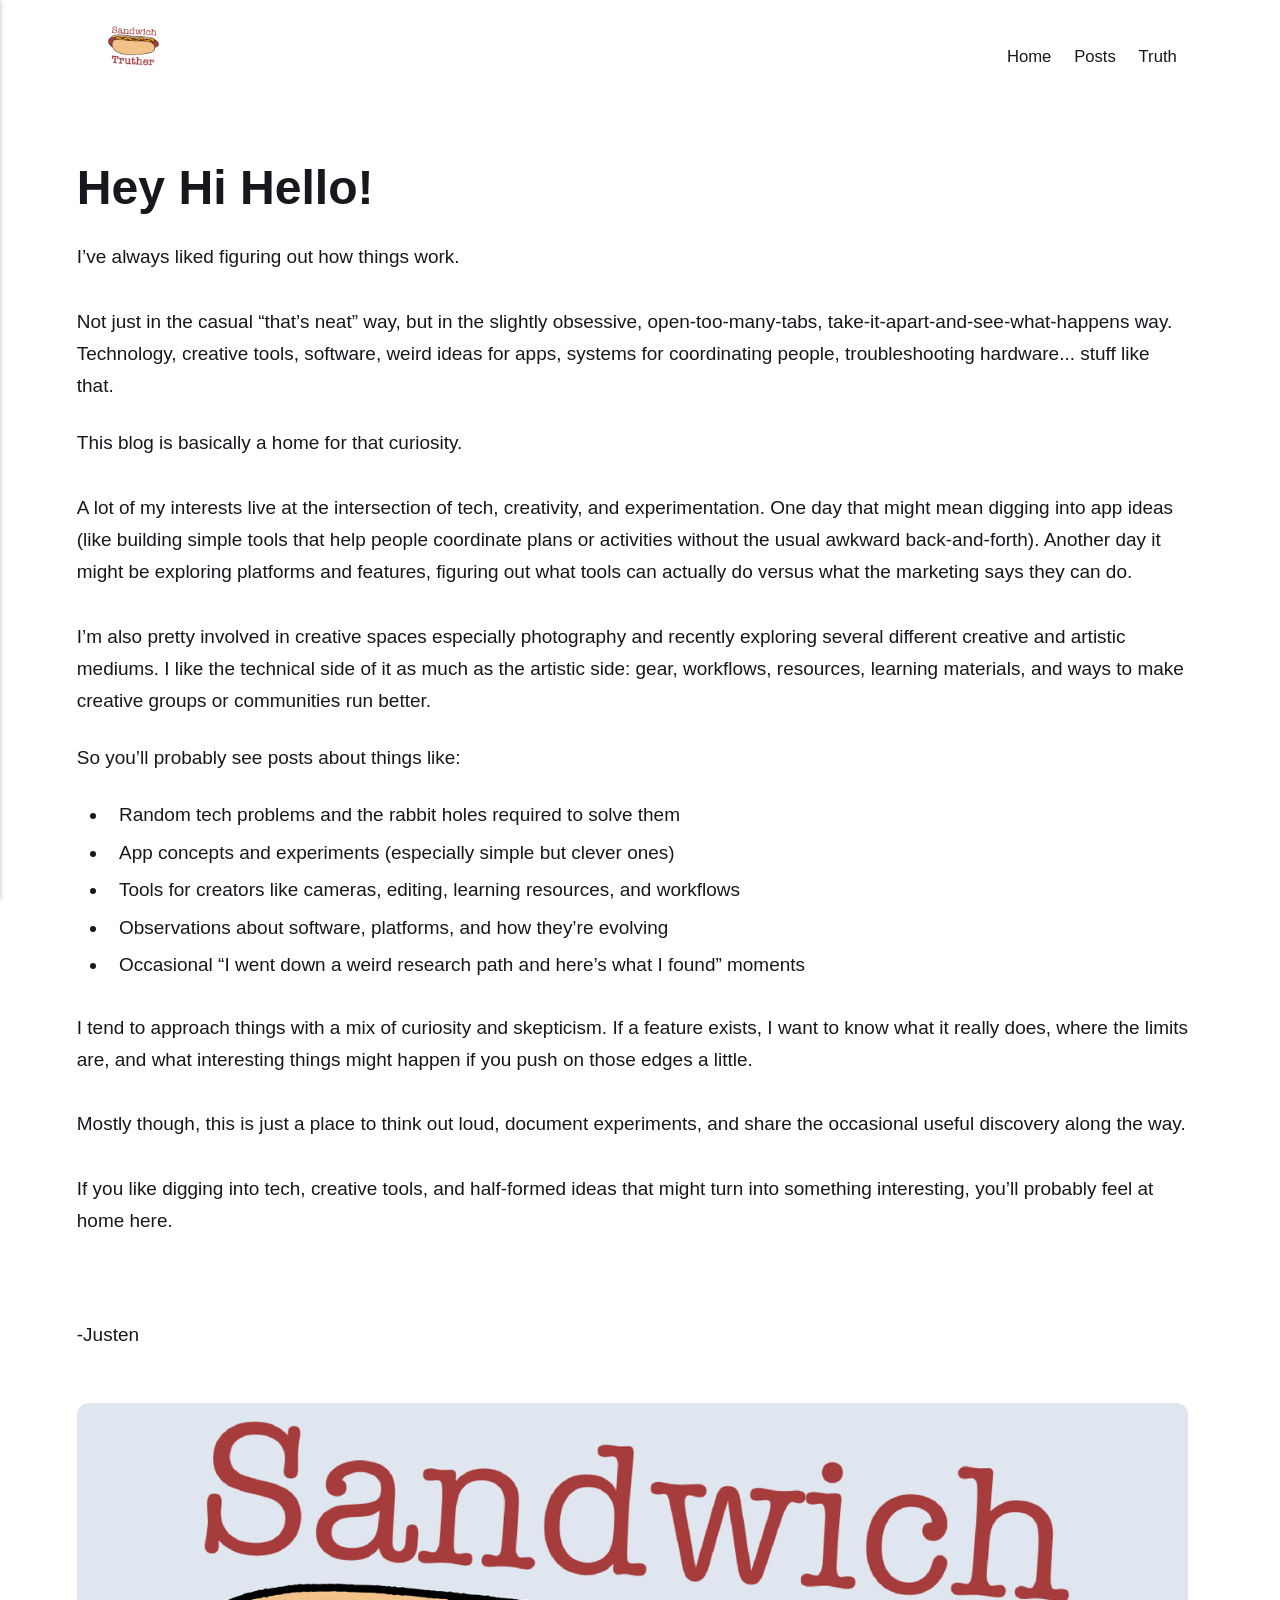
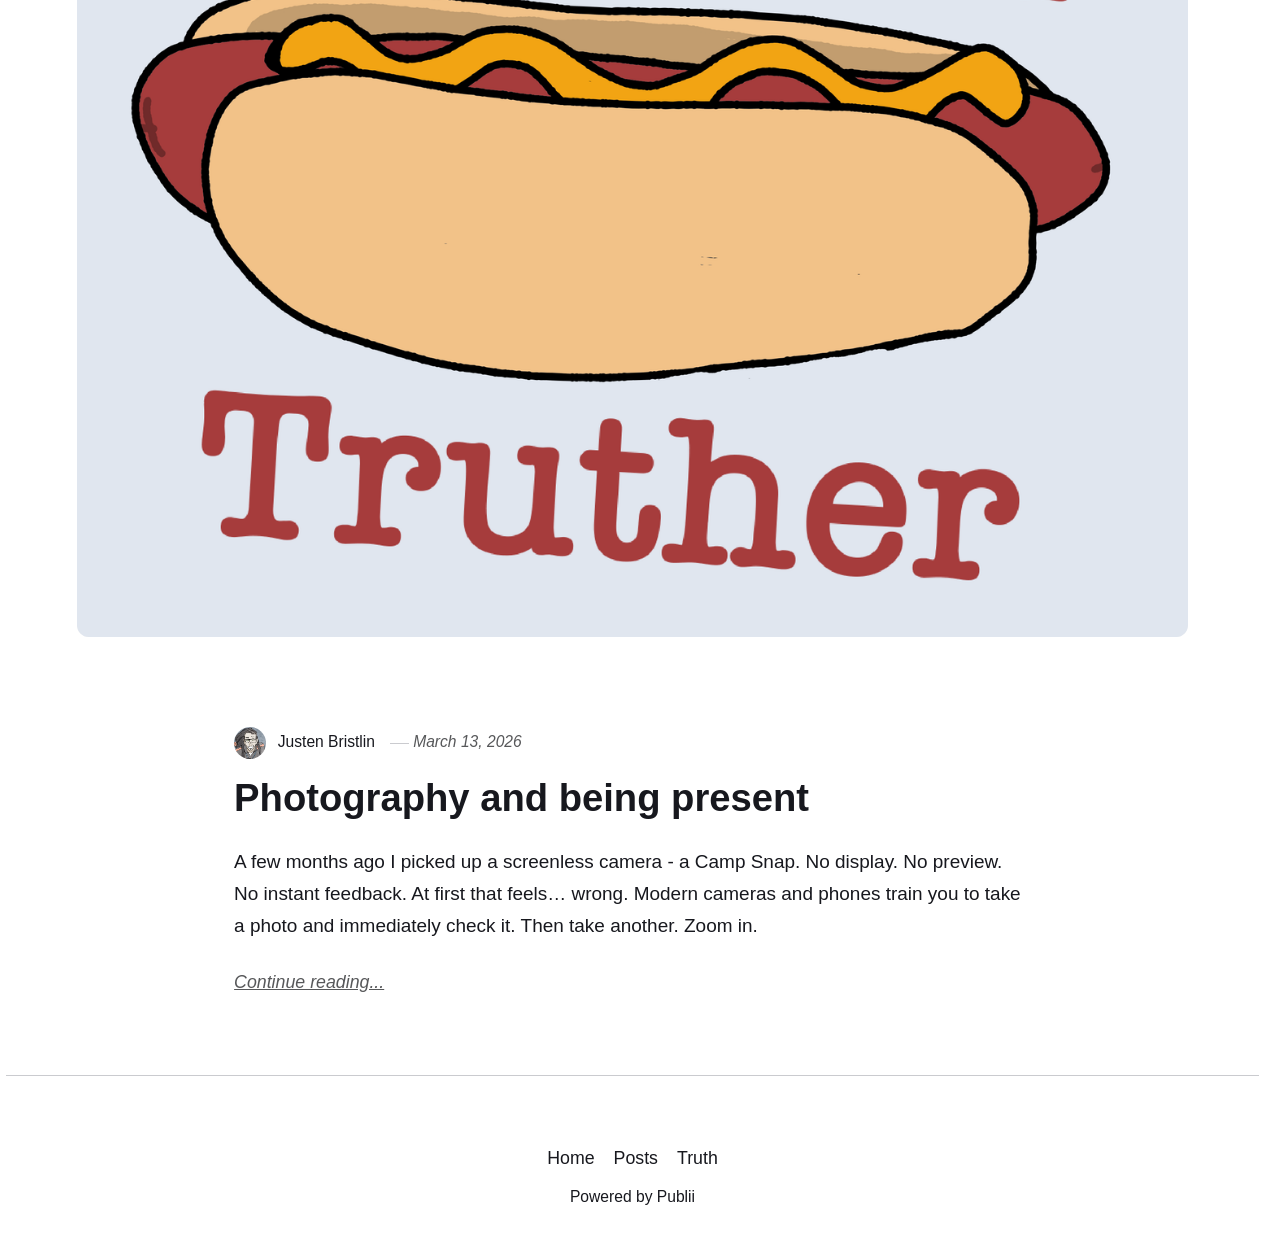
==== commit 553814e4: "Updated from Publii" ====
--- a/index.html
+++ b/index.html
@@ -1,6 +1,6 @@
-<!DOCTYPE html><html lang="en-gb"><head><meta charset="utf-8"><meta http-equiv="X-UA-Compatible" content="IE=edge"><meta name="viewport" content="width=device-width,initial-scale=1"><title>Hey Hi Hello! - Justen&#x27;s blog</title><meta name="description" content="I’ve always liked figuring out how things work. Not just in the casual “that’s neat” way, but in the slightly obsessive, open-too-many-tabs, take-it-apart-and-see-what-happens way. Technology, creative tools, software, weird ideas for apps, troubleshooting hardware... stuff like that. This blog is basically a home for that&hellip;"><meta name="generator" content="Publii Open-Source CMS for Static Site"><link rel="canonical" href="https://jaydubbee.github.io/Sour-Cream-and-Fire-Sauce/"><link rel="alternate" type="application/atom+xml" href="https://jaydubbee.github.io/Sour-Cream-and-Fire-Sauce/feed.xml" title="Justen&#x27;s blog - RSS"><link rel="alternate" type="application/json" href="https://jaydubbee.github.io/Sour-Cream-and-Fire-Sauce/feed.json" title="Justen&#x27;s blog - JSON"><meta property="og:title" content="Hey Hi Hello!"><meta property="og:image" content="https://jaydubbee.github.io/Sour-Cream-and-Fire-Sauce/media/website/Sandwich-Truther.png"><meta property="og:image:width" content="2752"><meta property="og:image:height" content="2064"><meta property="og:site_name" content="Justen's blog"><meta property="og:description" content="I’ve always liked figuring out how things work. Not just in the casual “that’s neat” way, but in the slightly obsessive, open-too-many-tabs, take-it-apart-and-see-what-happens way. Technology, creative tools, software, weird ideas for apps, troubleshooting hardware... stuff like that. This blog is basically a home for that&hellip;"><meta property="og:url" content="https://jaydubbee.github.io/Sour-Cream-and-Fire-Sauce/"><meta property="og:type" content="article"><link rel="stylesheet" href="https://jaydubbee.github.io/Sour-Cream-and-Fire-Sauce/assets/css/style.css?v=75d793b618747f495bdbf479fc98d321"><script type="application/ld+json">{"@context":"http://schema.org","@type":"Article","mainEntityOfPage":{"@type":"WebPage","@id":"https://jaydubbee.github.io/Sour-Cream-and-Fire-Sauce/"},"headline":"Hey Hi Hello!","datePublished":"2026-03-13T10:48-05:00","dateModified":"2026-03-13T12:07-05:00","image":{"@type":"ImageObject","url":"https://jaydubbee.github.io/Sour-Cream-and-Fire-Sauce/media/website/Sandwich-Truther.png","height":2064,"width":2752},"description":"I’ve always liked figuring out how things work. Not just in the casual “that’s neat” way, but in the slightly obsessive, open-too-many-tabs, take-it-apart-and-see-what-happens way. Technology, creative tools, software, weird ideas for apps, troubleshooting hardware... stuff like that. This blog is basically a home for that&hellip;","author":{"@type":"Person","name":"Justen Bristlin","url":"https://jaydubbee.github.io/Sour-Cream-and-Fire-Sauce/authors/justen-bristlin/"},"publisher":{"@type":"Organization","name":"Justen Bristlin","logo":{"@type":"ImageObject","url":"https://jaydubbee.github.io/Sour-Cream-and-Fire-Sauce/media/website/Sandwich-Truther.png","height":2064,"width":2752}}}</script><noscript><style>img[loading] {
+<!DOCTYPE html><html lang="en-gb"><head><meta charset="utf-8"><meta http-equiv="X-UA-Compatible" content="IE=edge"><meta name="viewport" content="width=device-width,initial-scale=1"><title>Justen&#x27;s blog</title><meta name="generator" content="Publii Open-Source CMS for Static Site"><link rel="canonical" href="https://jaydubbee.github.io/Sour-Cream-and-Fire-Sauce/"><link rel="alternate" type="application/atom+xml" href="https://jaydubbee.github.io/Sour-Cream-and-Fire-Sauce/feed.xml" title="Justen&#x27;s blog - RSS"><link rel="alternate" type="application/json" href="https://jaydubbee.github.io/Sour-Cream-and-Fire-Sauce/feed.json" title="Justen&#x27;s blog - JSON"><meta property="og:title" content="Justen's blog"><meta property="og:image" content="https://jaydubbee.github.io/Sour-Cream-and-Fire-Sauce/media/website/Sandwich-Truther.png"><meta property="og:image:width" content="2752"><meta property="og:image:height" content="2064"><meta property="og:site_name" content="Justen's blog"><meta property="og:description" content=""><meta property="og:url" content="https://jaydubbee.github.io/Sour-Cream-and-Fire-Sauce/"><meta property="og:type" content="website"><link rel="stylesheet" href="https://jaydubbee.github.io/Sour-Cream-and-Fire-Sauce/assets/css/style.css?v=dfd62100b0cac467c98e897f8062802e"><script type="application/ld+json">{"@context":"http://schema.org","@type":"Organization","name":"Justen's blog","logo":"https://jaydubbee.github.io/Sour-Cream-and-Fire-Sauce/media/website/Sandwich-Truther.png","url":"https://jaydubbee.github.io/Sour-Cream-and-Fire-Sauce/"}</script><noscript><style>img[loading] {
                     opacity: 1;
-                }</style></noscript></head><body class="page-template"><header class="top js-header"><a class="logo" href="https://jaydubbee.github.io/Sour-Cream-and-Fire-Sauce/"><img src="https://jaydubbee.github.io/Sour-Cream-and-Fire-Sauce/media/website/Sandwich-Truther.png" alt="Justen&#x27;s blog" width="2752" height="2064"></a></header><main class="page"><article class="content"><div class="hero hero--noimage"><header class="hero__content"><div class="wrapper"><h1>Hey Hi Hello!</h1></div></header></div><div class="entry-wrapper content__entry"><h1> </h1><p>I’ve always liked figuring out how things work.<br><br>Not just in the casual “that’s neat” way, but in the slightly obsessive, open-too-many-tabs, take-it-apart-and-see-what-happens way. Technology, creative tools, software, weird ideas for apps, troubleshooting hardware... stuff like that.</p><p>This blog is basically a home for that curiosity.<br><br>A lot of my interests live at the intersection of tech, creativity, and experimentation. One day that might mean digging into app ideas. Another day it might be exploring platforms and features, figuring out what tools can actually do versus what the marketing says they can do.<br><br>I’m also pretty involved in creative spaces especially photography and recently exploring several different creative and artistic mediums. I like the technical side of it as much as the artistic side: gear, workflows, resources, learning materials, and ways to make creative groups or communities run better.</p><p>So you’ll probably see posts about things like:</p><ul><li>Random tech problems and the rabbit holes required to solve them</li><li>App concepts and experiments (especially simple but clever ones)</li><li>Tools for creators like cameras, editing, learning resources, and workflows</li><li>Observations about software, platforms, and how they’re evolving</li><li>Occasional “I went down a weird research path and here’s what I found” moments</li></ul><p>I tend to approach things with a mix of curiosity and skepticism. If a feature exists, I want to know what it really does, where the limits are, and what interesting things might happen if you push on those edges a little.<br><br>Mostly though, this is just a place to think out loud, document experiments, and share the occasional useful discovery along the way.<br><br>If you like digging into tech, creative tools, and half-formed ideas that might turn into something interesting, you’ll probably feel at home here.</p><figure class="post__image post__image--center"><img loading="lazy" src="https://jaydubbee.github.io/Sour-Cream-and-Fire-Sauce/media/posts/2/Sandwich-Truther.png" alt="See that thing? Sandwich" width="720" height="540" sizes="(max-width: 1920px) 100vw, 1920px" srcset="https://jaydubbee.github.io/Sour-Cream-and-Fire-Sauce/media/posts/2/responsive/Sandwich-Truther-xs.png 640w, https://jaydubbee.github.io/Sour-Cream-and-Fire-Sauce/media/posts/2/responsive/Sandwich-Truther-sm.png 768w, https://jaydubbee.github.io/Sour-Cream-and-Fire-Sauce/media/posts/2/responsive/Sandwich-Truther-md.png 1024w, https://jaydubbee.github.io/Sour-Cream-and-Fire-Sauce/media/posts/2/responsive/Sandwich-Truther-lg.png 1366w, https://jaydubbee.github.io/Sour-Cream-and-Fire-Sauce/media/posts/2/responsive/Sandwich-Truther-xl.png 1600w, https://jaydubbee.github.io/Sour-Cream-and-Fire-Sauce/media/posts/2/responsive/Sandwich-Truther-2xl.png 1920w"><figcaption>See that thing? Sandwich.</figcaption></figure><p>-Justen</p></div></article></main><footer class="footer"><div class="wrapper"><div class="footer__copyright"><p>Powered by Publii</p></div><button id="backToTop" class="footer__bttop" aria-label="Back to top" title="Back to top"><svg width="20" height="20"><use xlink:href="https://jaydubbee.github.io/Sour-Cream-and-Fire-Sauce/assets/svg/svg-map.svg#toparrow"/></svg></button></div></footer><script defer="defer" src="https://jaydubbee.github.io/Sour-Cream-and-Fire-Sauce/assets/js/scripts.min.js?v=d0fc1030089a37f93a2d51bf6d07565c"></script><script>window.publiiThemeMenuConfig={mobileMenuMode:'sidebar',animationSpeed:300,submenuWidth: 'auto',doubleClickTime:500,mobileMenuExpandableSubmenus:true,relatedContainerForOverlayMenuSelector:'.top'};</script><script>var images = document.querySelectorAll('img[loading]');
+                }</style></noscript></head><body class="home-template"><header class="top js-header"><a class="logo" href="https://jaydubbee.github.io/Sour-Cream-and-Fire-Sauce/"><img src="https://jaydubbee.github.io/Sour-Cream-and-Fire-Sauce/media/website/Sandwich-Truther.png" alt="Justen&#x27;s blog" width="2752" height="2064"></a><nav class="navbar js-navbar"><button class="navbar__toggle js-toggle" aria-label="Menu" aria-haspopup="true" aria-expanded="false"><span class="navbar__toggle-box"><span class="navbar__toggle-inner">Menu</span></span></button><ul class="navbar__menu"><li class="active"><a href="https://jaydubbee.github.io/Sour-Cream-and-Fire-Sauce/" title="Home" target="_self">Home</a></li><li><a href="https://jaydubbee.github.io/Sour-Cream-and-Fire-Sauce/" title="Posts" target="_self">Posts</a></li><li><a href="https://jaydubbee.github.io/Sour-Cream-and-Fire-Sauce/hey-hi-hello.html" title="Truth" target="_self">Truth</a></li></ul></nav></header><main><div class="hero"><header class="hero__content"><div class="wrapper"><h1>Hey Hi Hello!</h1><p>I’ve always liked figuring out how things work.<br><br>Not just in the casual “that’s neat” way, but in the slightly obsessive, open-too-many-tabs, take-it-apart-and-see-what-happens way. Technology, creative tools, software, weird ideas for apps, systems for coordinating people, troubleshooting hardware... stuff like that.</p><p>This blog is basically a home for that curiosity.<br><br>A lot of my interests live at the intersection of tech, creativity, and experimentation. One day that might mean digging into app ideas (like building simple tools that help people coordinate plans or activities without the usual awkward back-and-forth). Another day it might be exploring platforms and features, figuring out what tools can actually do versus what the marketing says they can do.<br><br>I’m also pretty involved in creative spaces especially photography and recently exploring several different creative and artistic mediums. I like the technical side of it as much as the artistic side: gear, workflows, resources, learning materials, and ways to make creative groups or communities run better.</p><p>So you’ll probably see posts about things like:</p><ul><li>Random tech problems and the rabbit holes required to solve them</li><li>App concepts and experiments (especially simple but clever ones)</li><li>Tools for creators like cameras, editing, learning resources, and workflows</li><li>Observations about software, platforms, and how they’re evolving</li><li>Occasional “I went down a weird research path and here’s what I found” moments</li></ul><p>I tend to approach things with a mix of curiosity and skepticism. If a feature exists, I want to know what it really does, where the limits are, and what interesting things might happen if you push on those edges a little.<br><br>Mostly though, this is just a place to think out loud, document experiments, and share the occasional useful discovery along the way.<br><br>If you like digging into tech, creative tools, and half-formed ideas that might turn into something interesting, you’ll probably feel at home here.</p><p> </p><p>-Justen</p></div></header><figure class="hero__image"><div class="hero__image-wrapper"><img src="https://jaydubbee.github.io/Sour-Cream-and-Fire-Sauce/media/website/Sandwich-Truther-2.png" srcset="https://jaydubbee.github.io/Sour-Cream-and-Fire-Sauce/media/website/responsive/Sandwich-Truther-2-xs.png 640w, https://jaydubbee.github.io/Sour-Cream-and-Fire-Sauce/media/website/responsive/Sandwich-Truther-2-sm.png 768w, https://jaydubbee.github.io/Sour-Cream-and-Fire-Sauce/media/website/responsive/Sandwich-Truther-2-md.png 1024w, https://jaydubbee.github.io/Sour-Cream-and-Fire-Sauce/media/website/responsive/Sandwich-Truther-2-lg.png 1366w, https://jaydubbee.github.io/Sour-Cream-and-Fire-Sauce/media/website/responsive/Sandwich-Truther-2-xl.png 1600w, https://jaydubbee.github.io/Sour-Cream-and-Fire-Sauce/media/website/responsive/Sandwich-Truther-2-2xl.png 1920w" sizes="88vw" loading="eager" width="2752" height="2064" alt=""></div></figure></div><div class="wrapper feed"><article class="feed__item feed__item--centered"><div class="feed__content"><header><div class="feed__meta"><img src="https://jaydubbee.github.io/Sour-Cream-and-Fire-Sauce/media/website/Screenshot-2026-03-13-110055.png" loading="lazy" height="445" width="484" class="feed__author-thumb" alt=""> <a href="https://jaydubbee.github.io/Sour-Cream-and-Fire-Sauce/authors/justen-bristlin/" class="feed__author">Justen Bristlin</a> <time datetime="2026-03-13T10:35" class="feed__date">March 13, 2026</time></div><h2 class="feed__title"><a href="https://jaydubbee.github.io/Sour-Cream-and-Fire-Sauce/photography-and-being-present.html">Photography and being present</a></h2></header><p>A few months ago I picked up a screenless camera - a Camp Snap. No display. No preview. No instant feedback. At first that feels… wrong. Modern cameras and phones train you to take a photo and immediately check it. Then take another. Zoom in.</p><a href="https://jaydubbee.github.io/Sour-Cream-and-Fire-Sauce/photography-and-being-present.html" class="readmore feed__readmore">Continue reading...</a></div></article></div></main><footer class="footer"><div class="wrapper"><nav class="footer__nav"><ul><li class="active"><a href="https://jaydubbee.github.io/Sour-Cream-and-Fire-Sauce/" class="al" title="Home" target="_self">Home</a></li><li><a href="https://jaydubbee.github.io/Sour-Cream-and-Fire-Sauce/" class="al" title="Posts" target="_self">Posts</a></li><li><a href="https://jaydubbee.github.io/Sour-Cream-and-Fire-Sauce/hey-hi-hello.html" class="al" title="Truth" target="_self">Truth</a></li></ul></nav><div class="footer__copyright"><p>Powered by Publii</p></div><button id="backToTop" class="footer__bttop" aria-label="Back to top" title="Back to top"><svg width="20" height="20"><use xlink:href="https://jaydubbee.github.io/Sour-Cream-and-Fire-Sauce/assets/svg/svg-map.svg#toparrow"/></svg></button></div></footer><script defer="defer" src="https://jaydubbee.github.io/Sour-Cream-and-Fire-Sauce/assets/js/scripts.min.js?v=d0fc1030089a37f93a2d51bf6d07565c"></script><script>window.publiiThemeMenuConfig={mobileMenuMode:'sidebar',animationSpeed:300,submenuWidth: 'auto',doubleClickTime:500,mobileMenuExpandableSubmenus:true,relatedContainerForOverlayMenuSelector:'.top'};</script><script>var images = document.querySelectorAll('img[loading]');
         for (var i = 0; i < images.length; i++) {
             if (images[i].complete) {
                 images[i].classList.add('is-loaded');
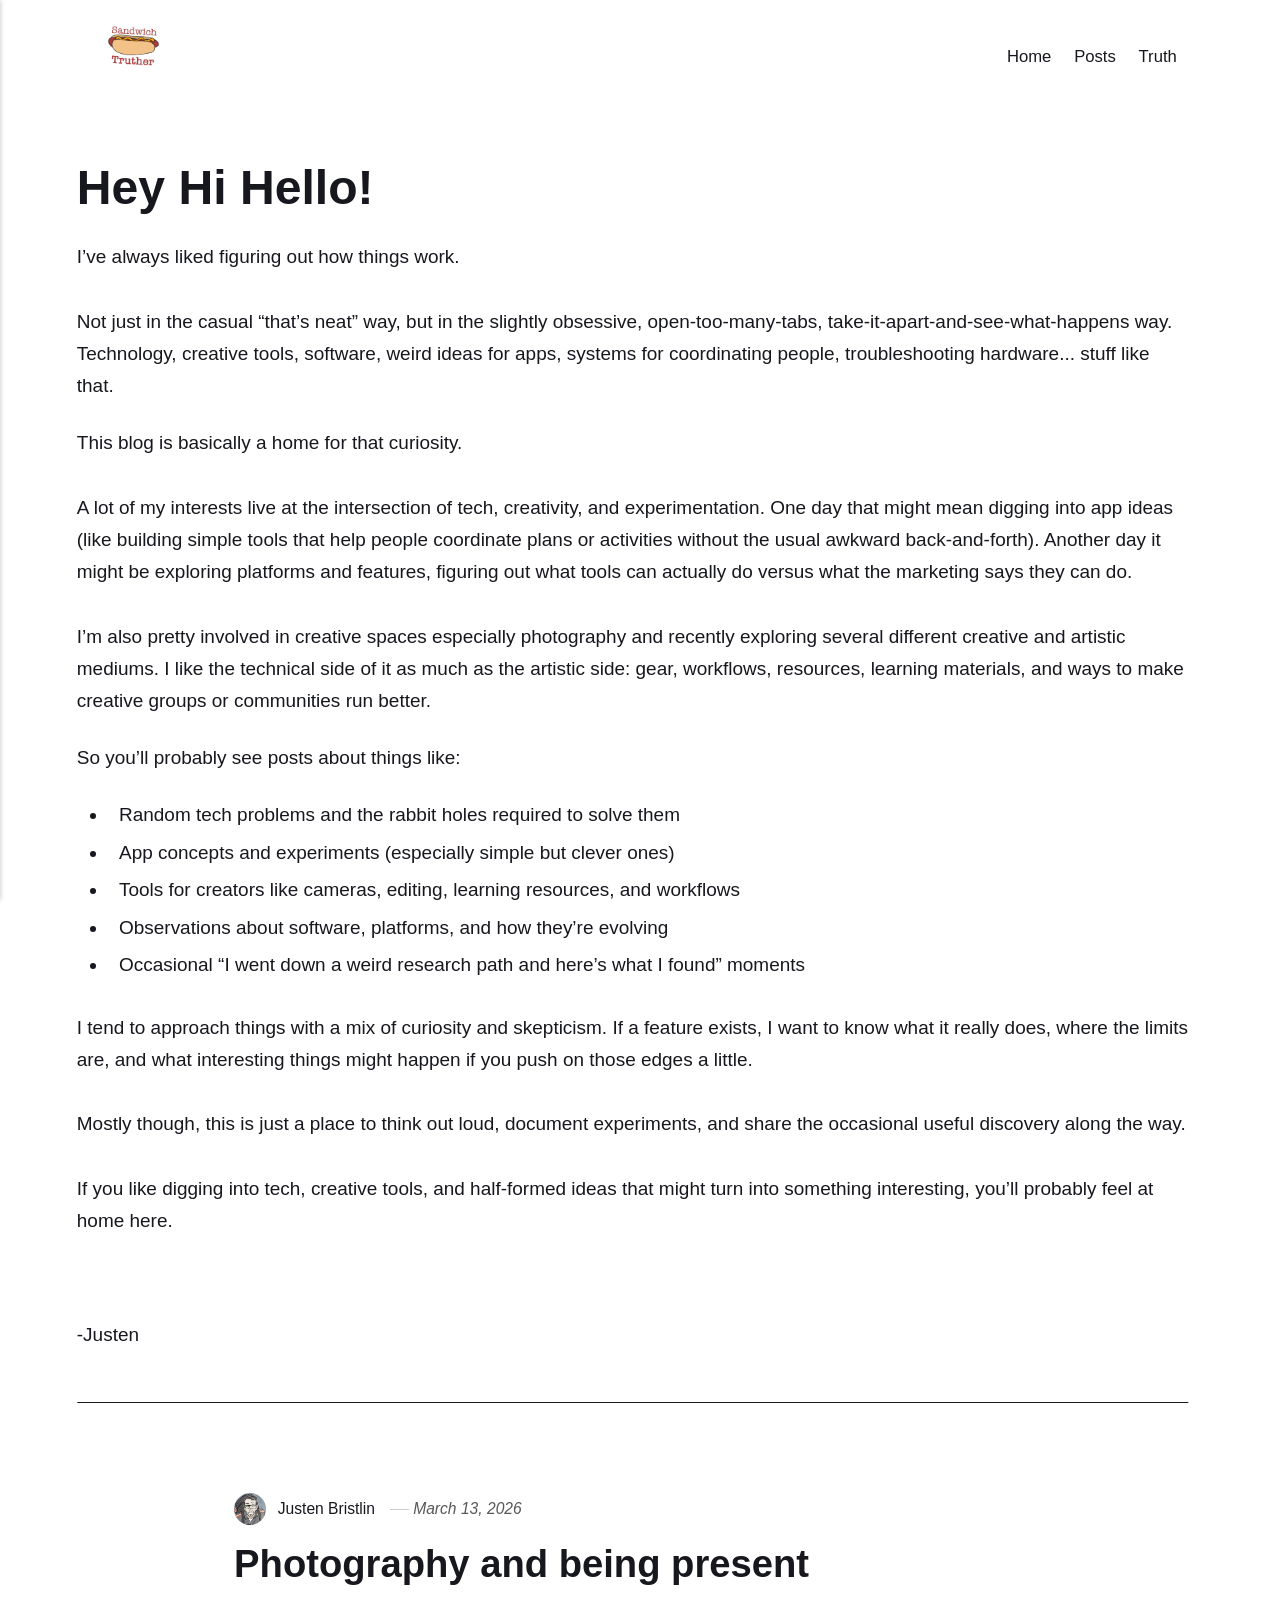
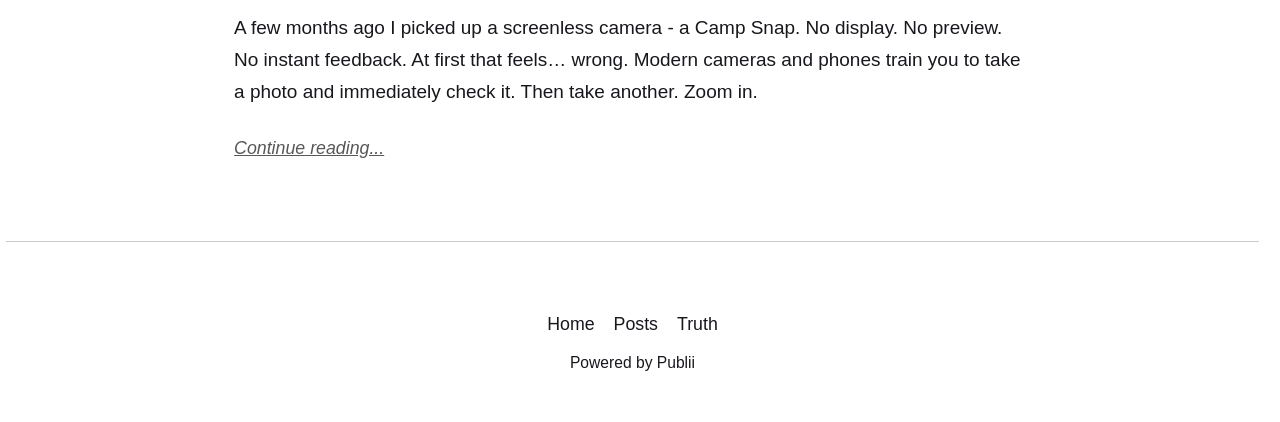
==== commit 2ef1dc10: "Updated from Publii" ====
--- a/index.html
+++ b/index.html
@@ -1,6 +1,6 @@
 <!DOCTYPE html><html lang="en-gb"><head><meta charset="utf-8"><meta http-equiv="X-UA-Compatible" content="IE=edge"><meta name="viewport" content="width=device-width,initial-scale=1"><title>Justen&#x27;s blog</title><meta name="generator" content="Publii Open-Source CMS for Static Site"><link rel="canonical" href="https://jaydubbee.github.io/Sour-Cream-and-Fire-Sauce/"><link rel="alternate" type="application/atom+xml" href="https://jaydubbee.github.io/Sour-Cream-and-Fire-Sauce/feed.xml" title="Justen&#x27;s blog - RSS"><link rel="alternate" type="application/json" href="https://jaydubbee.github.io/Sour-Cream-and-Fire-Sauce/feed.json" title="Justen&#x27;s blog - JSON"><meta property="og:title" content="Justen's blog"><meta property="og:image" content="https://jaydubbee.github.io/Sour-Cream-and-Fire-Sauce/media/website/Sandwich-Truther.png"><meta property="og:image:width" content="2752"><meta property="og:image:height" content="2064"><meta property="og:site_name" content="Justen's blog"><meta property="og:description" content=""><meta property="og:url" content="https://jaydubbee.github.io/Sour-Cream-and-Fire-Sauce/"><meta property="og:type" content="website"><link rel="stylesheet" href="https://jaydubbee.github.io/Sour-Cream-and-Fire-Sauce/assets/css/style.css?v=dfd62100b0cac467c98e897f8062802e"><script type="application/ld+json">{"@context":"http://schema.org","@type":"Organization","name":"Justen's blog","logo":"https://jaydubbee.github.io/Sour-Cream-and-Fire-Sauce/media/website/Sandwich-Truther.png","url":"https://jaydubbee.github.io/Sour-Cream-and-Fire-Sauce/"}</script><noscript><style>img[loading] {
                     opacity: 1;
-                }</style></noscript></head><body class="home-template"><header class="top js-header"><a class="logo" href="https://jaydubbee.github.io/Sour-Cream-and-Fire-Sauce/"><img src="https://jaydubbee.github.io/Sour-Cream-and-Fire-Sauce/media/website/Sandwich-Truther.png" alt="Justen&#x27;s blog" width="2752" height="2064"></a><nav class="navbar js-navbar"><button class="navbar__toggle js-toggle" aria-label="Menu" aria-haspopup="true" aria-expanded="false"><span class="navbar__toggle-box"><span class="navbar__toggle-inner">Menu</span></span></button><ul class="navbar__menu"><li class="active"><a href="https://jaydubbee.github.io/Sour-Cream-and-Fire-Sauce/" title="Home" target="_self">Home</a></li><li><a href="https://jaydubbee.github.io/Sour-Cream-and-Fire-Sauce/" title="Posts" target="_self">Posts</a></li><li><a href="https://jaydubbee.github.io/Sour-Cream-and-Fire-Sauce/hey-hi-hello.html" title="Truth" target="_self">Truth</a></li></ul></nav></header><main><div class="hero"><header class="hero__content"><div class="wrapper"><h1>Hey Hi Hello!</h1><p>I’ve always liked figuring out how things work.<br><br>Not just in the casual “that’s neat” way, but in the slightly obsessive, open-too-many-tabs, take-it-apart-and-see-what-happens way. Technology, creative tools, software, weird ideas for apps, systems for coordinating people, troubleshooting hardware... stuff like that.</p><p>This blog is basically a home for that curiosity.<br><br>A lot of my interests live at the intersection of tech, creativity, and experimentation. One day that might mean digging into app ideas (like building simple tools that help people coordinate plans or activities without the usual awkward back-and-forth). Another day it might be exploring platforms and features, figuring out what tools can actually do versus what the marketing says they can do.<br><br>I’m also pretty involved in creative spaces especially photography and recently exploring several different creative and artistic mediums. I like the technical side of it as much as the artistic side: gear, workflows, resources, learning materials, and ways to make creative groups or communities run better.</p><p>So you’ll probably see posts about things like:</p><ul><li>Random tech problems and the rabbit holes required to solve them</li><li>App concepts and experiments (especially simple but clever ones)</li><li>Tools for creators like cameras, editing, learning resources, and workflows</li><li>Observations about software, platforms, and how they’re evolving</li><li>Occasional “I went down a weird research path and here’s what I found” moments</li></ul><p>I tend to approach things with a mix of curiosity and skepticism. If a feature exists, I want to know what it really does, where the limits are, and what interesting things might happen if you push on those edges a little.<br><br>Mostly though, this is just a place to think out loud, document experiments, and share the occasional useful discovery along the way.<br><br>If you like digging into tech, creative tools, and half-formed ideas that might turn into something interesting, you’ll probably feel at home here.</p><p> </p><p>-Justen</p></div></header><figure class="hero__image"><div class="hero__image-wrapper"><img src="https://jaydubbee.github.io/Sour-Cream-and-Fire-Sauce/media/website/Sandwich-Truther-2.png" srcset="https://jaydubbee.github.io/Sour-Cream-and-Fire-Sauce/media/website/responsive/Sandwich-Truther-2-xs.png 640w, https://jaydubbee.github.io/Sour-Cream-and-Fire-Sauce/media/website/responsive/Sandwich-Truther-2-sm.png 768w, https://jaydubbee.github.io/Sour-Cream-and-Fire-Sauce/media/website/responsive/Sandwich-Truther-2-md.png 1024w, https://jaydubbee.github.io/Sour-Cream-and-Fire-Sauce/media/website/responsive/Sandwich-Truther-2-lg.png 1366w, https://jaydubbee.github.io/Sour-Cream-and-Fire-Sauce/media/website/responsive/Sandwich-Truther-2-xl.png 1600w, https://jaydubbee.github.io/Sour-Cream-and-Fire-Sauce/media/website/responsive/Sandwich-Truther-2-2xl.png 1920w" sizes="88vw" loading="eager" width="2752" height="2064" alt=""></div></figure></div><div class="wrapper feed"><article class="feed__item feed__item--centered"><div class="feed__content"><header><div class="feed__meta"><img src="https://jaydubbee.github.io/Sour-Cream-and-Fire-Sauce/media/website/Screenshot-2026-03-13-110055.png" loading="lazy" height="445" width="484" class="feed__author-thumb" alt=""> <a href="https://jaydubbee.github.io/Sour-Cream-and-Fire-Sauce/authors/justen-bristlin/" class="feed__author">Justen Bristlin</a> <time datetime="2026-03-13T10:35" class="feed__date">March 13, 2026</time></div><h2 class="feed__title"><a href="https://jaydubbee.github.io/Sour-Cream-and-Fire-Sauce/photography-and-being-present.html">Photography and being present</a></h2></header><p>A few months ago I picked up a screenless camera - a Camp Snap. No display. No preview. No instant feedback. At first that feels… wrong. Modern cameras and phones train you to take a photo and immediately check it. Then take another. Zoom in.</p><a href="https://jaydubbee.github.io/Sour-Cream-and-Fire-Sauce/photography-and-being-present.html" class="readmore feed__readmore">Continue reading...</a></div></article></div></main><footer class="footer"><div class="wrapper"><nav class="footer__nav"><ul><li class="active"><a href="https://jaydubbee.github.io/Sour-Cream-and-Fire-Sauce/" class="al" title="Home" target="_self">Home</a></li><li><a href="https://jaydubbee.github.io/Sour-Cream-and-Fire-Sauce/" class="al" title="Posts" target="_self">Posts</a></li><li><a href="https://jaydubbee.github.io/Sour-Cream-and-Fire-Sauce/hey-hi-hello.html" class="al" title="Truth" target="_self">Truth</a></li></ul></nav><div class="footer__copyright"><p>Powered by Publii</p></div><button id="backToTop" class="footer__bttop" aria-label="Back to top" title="Back to top"><svg width="20" height="20"><use xlink:href="https://jaydubbee.github.io/Sour-Cream-and-Fire-Sauce/assets/svg/svg-map.svg#toparrow"/></svg></button></div></footer><script defer="defer" src="https://jaydubbee.github.io/Sour-Cream-and-Fire-Sauce/assets/js/scripts.min.js?v=d0fc1030089a37f93a2d51bf6d07565c"></script><script>window.publiiThemeMenuConfig={mobileMenuMode:'sidebar',animationSpeed:300,submenuWidth: 'auto',doubleClickTime:500,mobileMenuExpandableSubmenus:true,relatedContainerForOverlayMenuSelector:'.top'};</script><script>var images = document.querySelectorAll('img[loading]');
+                }</style></noscript></head><body class="home-template"><header class="top js-header"><a class="logo" href="https://jaydubbee.github.io/Sour-Cream-and-Fire-Sauce/"><img src="https://jaydubbee.github.io/Sour-Cream-and-Fire-Sauce/media/website/Sandwich-Truther.png" alt="Justen&#x27;s blog" width="2752" height="2064"></a><nav class="navbar js-navbar"><button class="navbar__toggle js-toggle" aria-label="Menu" aria-haspopup="true" aria-expanded="false"><span class="navbar__toggle-box"><span class="navbar__toggle-inner">Menu</span></span></button><ul class="navbar__menu"><li class="active"><a href="https://jaydubbee.github.io/Sour-Cream-and-Fire-Sauce/" title="Home" target="_self">Home</a></li><li><a href="https://jaydubbee.github.io/Sour-Cream-and-Fire-Sauce/" title="Posts" target="_self">Posts</a></li><li><a href="https://jaydubbee.github.io/Sour-Cream-and-Fire-Sauce/hey-hi-hello.html" title="Truth" target="_self">Truth</a></li></ul></nav></header><main><div class="hero hero--noimage"><header class="hero__content"><div class="wrapper"><h1>Hey Hi Hello!</h1><p>I’ve always liked figuring out how things work.<br><br>Not just in the casual “that’s neat” way, but in the slightly obsessive, open-too-many-tabs, take-it-apart-and-see-what-happens way. Technology, creative tools, software, weird ideas for apps, systems for coordinating people, troubleshooting hardware... stuff like that.</p><p>This blog is basically a home for that curiosity.<br><br>A lot of my interests live at the intersection of tech, creativity, and experimentation. One day that might mean digging into app ideas (like building simple tools that help people coordinate plans or activities without the usual awkward back-and-forth). Another day it might be exploring platforms and features, figuring out what tools can actually do versus what the marketing says they can do.<br><br>I’m also pretty involved in creative spaces especially photography and recently exploring several different creative and artistic mediums. I like the technical side of it as much as the artistic side: gear, workflows, resources, learning materials, and ways to make creative groups or communities run better.</p><p>So you’ll probably see posts about things like:</p><ul><li>Random tech problems and the rabbit holes required to solve them</li><li>App concepts and experiments (especially simple but clever ones)</li><li>Tools for creators like cameras, editing, learning resources, and workflows</li><li>Observations about software, platforms, and how they’re evolving</li><li>Occasional “I went down a weird research path and here’s what I found” moments</li></ul><p>I tend to approach things with a mix of curiosity and skepticism. If a feature exists, I want to know what it really does, where the limits are, and what interesting things might happen if you push on those edges a little.<br><br>Mostly though, this is just a place to think out loud, document experiments, and share the occasional useful discovery along the way.<br><br>If you like digging into tech, creative tools, and half-formed ideas that might turn into something interesting, you’ll probably feel at home here.</p><p> </p><p>-Justen</p></div></header></div><div class="wrapper feed"><article class="feed__item feed__item--centered"><div class="feed__content"><header><div class="feed__meta"><img src="https://jaydubbee.github.io/Sour-Cream-and-Fire-Sauce/media/website/Screenshot-2026-03-13-110055.png" loading="lazy" height="445" width="484" class="feed__author-thumb" alt=""> <a href="https://jaydubbee.github.io/Sour-Cream-and-Fire-Sauce/authors/justen-bristlin/" class="feed__author">Justen Bristlin</a> <time datetime="2026-03-13T10:35" class="feed__date">March 13, 2026</time></div><h2 class="feed__title"><a href="https://jaydubbee.github.io/Sour-Cream-and-Fire-Sauce/photography-and-being-present.html">Photography and being present</a></h2></header><p>A few months ago I picked up a screenless camera - a Camp Snap. No display. No preview. No instant feedback. At first that feels… wrong. Modern cameras and phones train you to take a photo and immediately check it. Then take another. Zoom in.</p><a href="https://jaydubbee.github.io/Sour-Cream-and-Fire-Sauce/photography-and-being-present.html" class="readmore feed__readmore">Continue reading...</a></div></article></div></main><footer class="footer"><div class="wrapper"><nav class="footer__nav"><ul><li class="active"><a href="https://jaydubbee.github.io/Sour-Cream-and-Fire-Sauce/" class="al" title="Home" target="_self">Home</a></li><li><a href="https://jaydubbee.github.io/Sour-Cream-and-Fire-Sauce/" class="al" title="Posts" target="_self">Posts</a></li><li><a href="https://jaydubbee.github.io/Sour-Cream-and-Fire-Sauce/hey-hi-hello.html" class="al" title="Truth" target="_self">Truth</a></li></ul></nav><div class="footer__copyright"><p>Powered by Publii</p></div><button id="backToTop" class="footer__bttop" aria-label="Back to top" title="Back to top"><svg width="20" height="20"><use xlink:href="https://jaydubbee.github.io/Sour-Cream-and-Fire-Sauce/assets/svg/svg-map.svg#toparrow"/></svg></button></div></footer><script defer="defer" src="https://jaydubbee.github.io/Sour-Cream-and-Fire-Sauce/assets/js/scripts.min.js?v=d0fc1030089a37f93a2d51bf6d07565c"></script><script>window.publiiThemeMenuConfig={mobileMenuMode:'sidebar',animationSpeed:300,submenuWidth: 'auto',doubleClickTime:500,mobileMenuExpandableSubmenus:true,relatedContainerForOverlayMenuSelector:'.top'};</script><script>var images = document.querySelectorAll('img[loading]');
         for (var i = 0; i < images.length; i++) {
             if (images[i].complete) {
                 images[i].classList.add('is-loaded');
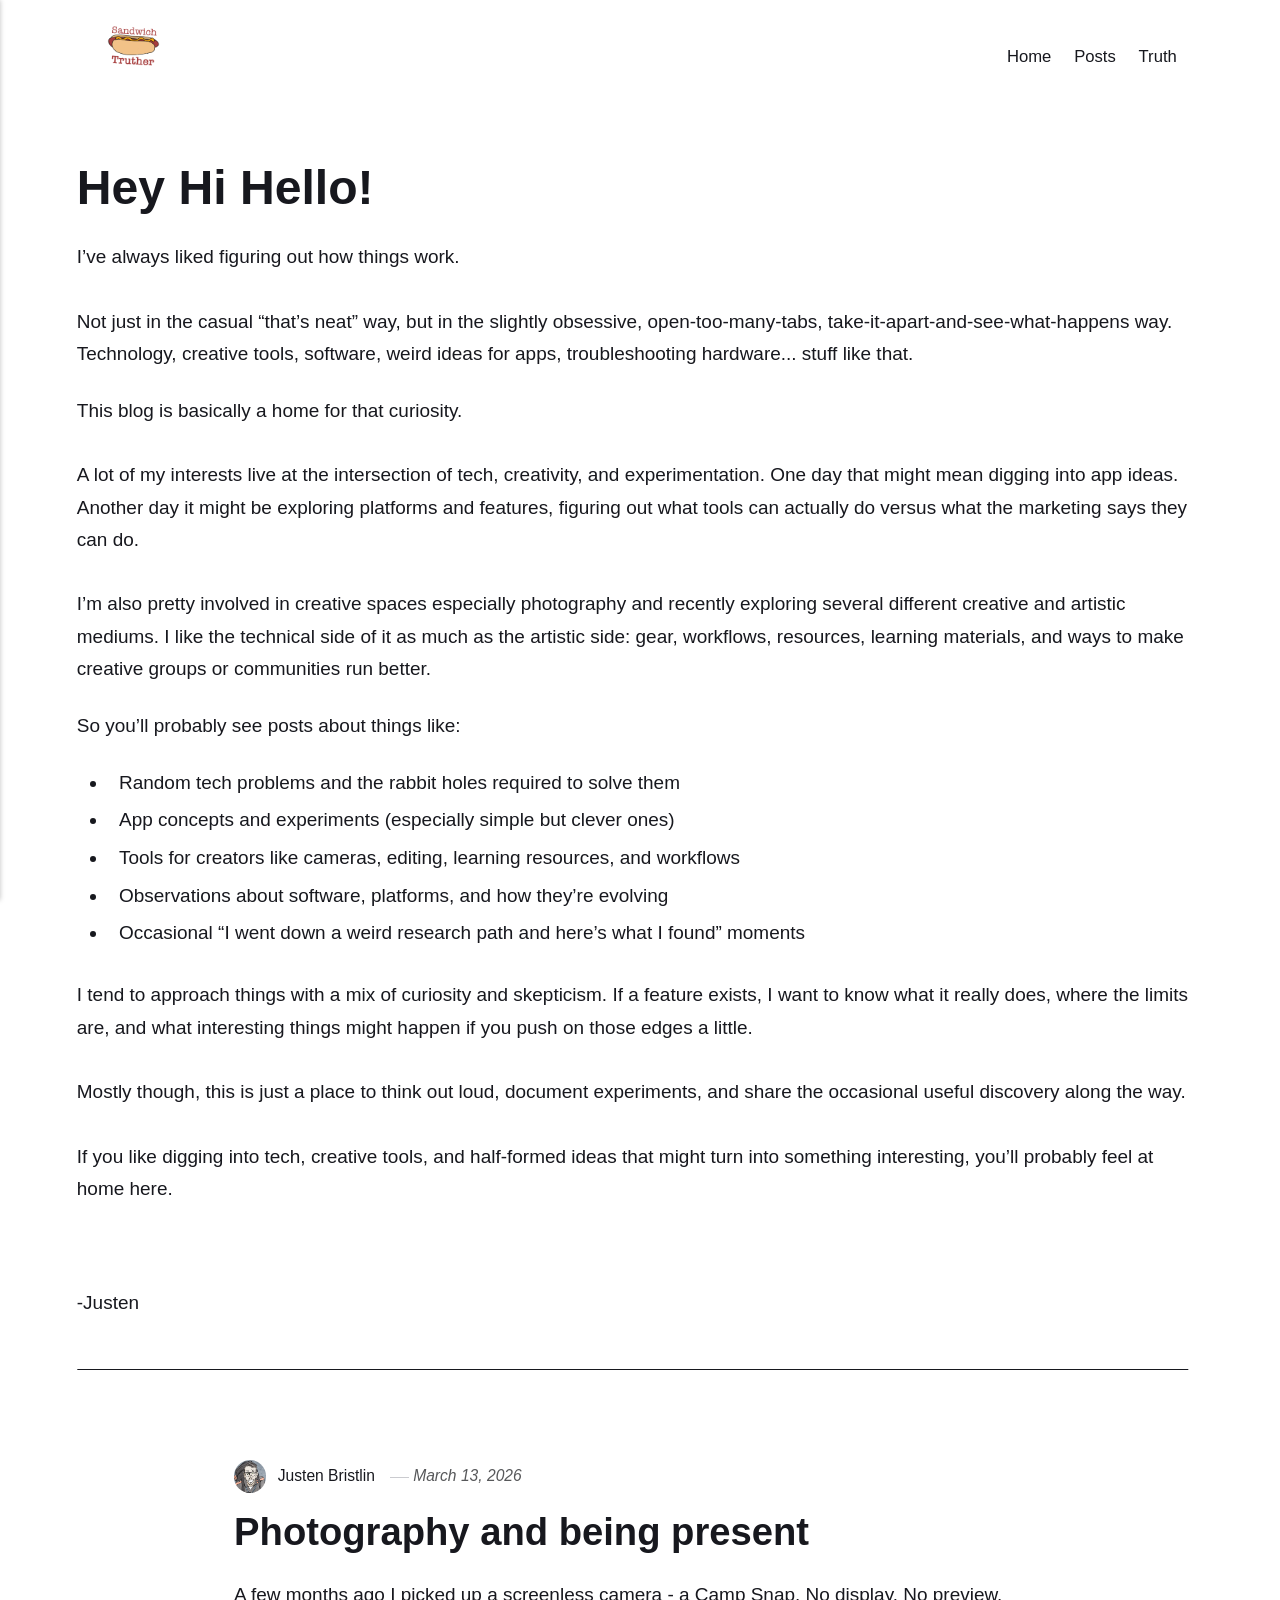
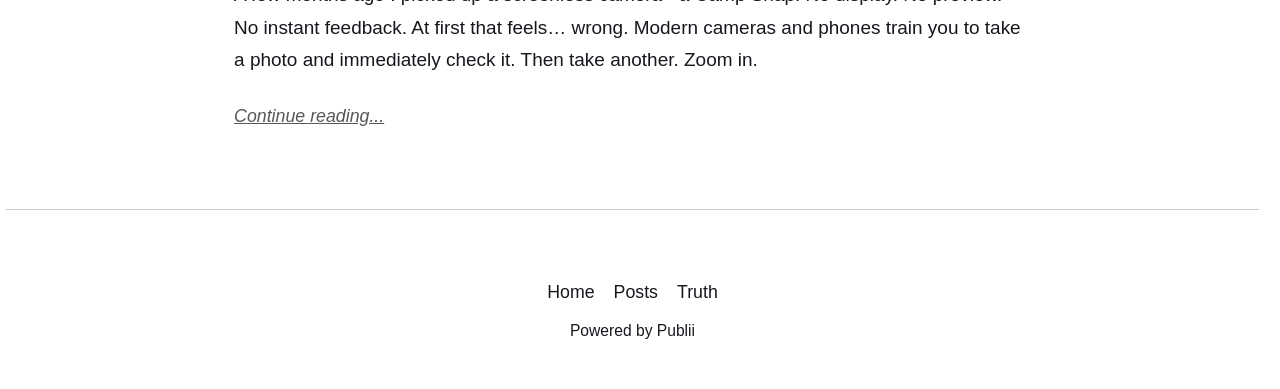
==== commit 140f9c79: "Updated from Publii" ====
--- a/index.html
+++ b/index.html
@@ -1,6 +1,6 @@
 <!DOCTYPE html><html lang="en-gb"><head><meta charset="utf-8"><meta http-equiv="X-UA-Compatible" content="IE=edge"><meta name="viewport" content="width=device-width,initial-scale=1"><title>Justen&#x27;s blog</title><meta name="generator" content="Publii Open-Source CMS for Static Site"><link rel="canonical" href="https://jaydubbee.github.io/Sour-Cream-and-Fire-Sauce/"><link rel="alternate" type="application/atom+xml" href="https://jaydubbee.github.io/Sour-Cream-and-Fire-Sauce/feed.xml" title="Justen&#x27;s blog - RSS"><link rel="alternate" type="application/json" href="https://jaydubbee.github.io/Sour-Cream-and-Fire-Sauce/feed.json" title="Justen&#x27;s blog - JSON"><meta property="og:title" content="Justen's blog"><meta property="og:image" content="https://jaydubbee.github.io/Sour-Cream-and-Fire-Sauce/media/website/Sandwich-Truther.png"><meta property="og:image:width" content="2752"><meta property="og:image:height" content="2064"><meta property="og:site_name" content="Justen's blog"><meta property="og:description" content=""><meta property="og:url" content="https://jaydubbee.github.io/Sour-Cream-and-Fire-Sauce/"><meta property="og:type" content="website"><link rel="stylesheet" href="https://jaydubbee.github.io/Sour-Cream-and-Fire-Sauce/assets/css/style.css?v=dfd62100b0cac467c98e897f8062802e"><script type="application/ld+json">{"@context":"http://schema.org","@type":"Organization","name":"Justen's blog","logo":"https://jaydubbee.github.io/Sour-Cream-and-Fire-Sauce/media/website/Sandwich-Truther.png","url":"https://jaydubbee.github.io/Sour-Cream-and-Fire-Sauce/"}</script><noscript><style>img[loading] {
                     opacity: 1;
-                }</style></noscript></head><body class="home-template"><header class="top js-header"><a class="logo" href="https://jaydubbee.github.io/Sour-Cream-and-Fire-Sauce/"><img src="https://jaydubbee.github.io/Sour-Cream-and-Fire-Sauce/media/website/Sandwich-Truther.png" alt="Justen&#x27;s blog" width="2752" height="2064"></a><nav class="navbar js-navbar"><button class="navbar__toggle js-toggle" aria-label="Menu" aria-haspopup="true" aria-expanded="false"><span class="navbar__toggle-box"><span class="navbar__toggle-inner">Menu</span></span></button><ul class="navbar__menu"><li class="active"><a href="https://jaydubbee.github.io/Sour-Cream-and-Fire-Sauce/" title="Home" target="_self">Home</a></li><li><a href="https://jaydubbee.github.io/Sour-Cream-and-Fire-Sauce/" title="Posts" target="_self">Posts</a></li><li><a href="https://jaydubbee.github.io/Sour-Cream-and-Fire-Sauce/hey-hi-hello.html" title="Truth" target="_self">Truth</a></li></ul></nav></header><main><div class="hero hero--noimage"><header class="hero__content"><div class="wrapper"><h1>Hey Hi Hello!</h1><p>I’ve always liked figuring out how things work.<br><br>Not just in the casual “that’s neat” way, but in the slightly obsessive, open-too-many-tabs, take-it-apart-and-see-what-happens way. Technology, creative tools, software, weird ideas for apps, systems for coordinating people, troubleshooting hardware... stuff like that.</p><p>This blog is basically a home for that curiosity.<br><br>A lot of my interests live at the intersection of tech, creativity, and experimentation. One day that might mean digging into app ideas (like building simple tools that help people coordinate plans or activities without the usual awkward back-and-forth). Another day it might be exploring platforms and features, figuring out what tools can actually do versus what the marketing says they can do.<br><br>I’m also pretty involved in creative spaces especially photography and recently exploring several different creative and artistic mediums. I like the technical side of it as much as the artistic side: gear, workflows, resources, learning materials, and ways to make creative groups or communities run better.</p><p>So you’ll probably see posts about things like:</p><ul><li>Random tech problems and the rabbit holes required to solve them</li><li>App concepts and experiments (especially simple but clever ones)</li><li>Tools for creators like cameras, editing, learning resources, and workflows</li><li>Observations about software, platforms, and how they’re evolving</li><li>Occasional “I went down a weird research path and here’s what I found” moments</li></ul><p>I tend to approach things with a mix of curiosity and skepticism. If a feature exists, I want to know what it really does, where the limits are, and what interesting things might happen if you push on those edges a little.<br><br>Mostly though, this is just a place to think out loud, document experiments, and share the occasional useful discovery along the way.<br><br>If you like digging into tech, creative tools, and half-formed ideas that might turn into something interesting, you’ll probably feel at home here.</p><p> </p><p>-Justen</p></div></header></div><div class="wrapper feed"><article class="feed__item feed__item--centered"><div class="feed__content"><header><div class="feed__meta"><img src="https://jaydubbee.github.io/Sour-Cream-and-Fire-Sauce/media/website/Screenshot-2026-03-13-110055.png" loading="lazy" height="445" width="484" class="feed__author-thumb" alt=""> <a href="https://jaydubbee.github.io/Sour-Cream-and-Fire-Sauce/authors/justen-bristlin/" class="feed__author">Justen Bristlin</a> <time datetime="2026-03-13T10:35" class="feed__date">March 13, 2026</time></div><h2 class="feed__title"><a href="https://jaydubbee.github.io/Sour-Cream-and-Fire-Sauce/photography-and-being-present.html">Photography and being present</a></h2></header><p>A few months ago I picked up a screenless camera - a Camp Snap. No display. No preview. No instant feedback. At first that feels… wrong. Modern cameras and phones train you to take a photo and immediately check it. Then take another. Zoom in.</p><a href="https://jaydubbee.github.io/Sour-Cream-and-Fire-Sauce/photography-and-being-present.html" class="readmore feed__readmore">Continue reading...</a></div></article></div></main><footer class="footer"><div class="wrapper"><nav class="footer__nav"><ul><li class="active"><a href="https://jaydubbee.github.io/Sour-Cream-and-Fire-Sauce/" class="al" title="Home" target="_self">Home</a></li><li><a href="https://jaydubbee.github.io/Sour-Cream-and-Fire-Sauce/" class="al" title="Posts" target="_self">Posts</a></li><li><a href="https://jaydubbee.github.io/Sour-Cream-and-Fire-Sauce/hey-hi-hello.html" class="al" title="Truth" target="_self">Truth</a></li></ul></nav><div class="footer__copyright"><p>Powered by Publii</p></div><button id="backToTop" class="footer__bttop" aria-label="Back to top" title="Back to top"><svg width="20" height="20"><use xlink:href="https://jaydubbee.github.io/Sour-Cream-and-Fire-Sauce/assets/svg/svg-map.svg#toparrow"/></svg></button></div></footer><script defer="defer" src="https://jaydubbee.github.io/Sour-Cream-and-Fire-Sauce/assets/js/scripts.min.js?v=d0fc1030089a37f93a2d51bf6d07565c"></script><script>window.publiiThemeMenuConfig={mobileMenuMode:'sidebar',animationSpeed:300,submenuWidth: 'auto',doubleClickTime:500,mobileMenuExpandableSubmenus:true,relatedContainerForOverlayMenuSelector:'.top'};</script><script>var images = document.querySelectorAll('img[loading]');
+                }</style></noscript></head><body class="home-template"><header class="top js-header"><a class="logo" href="https://jaydubbee.github.io/Sour-Cream-and-Fire-Sauce/"><img src="https://jaydubbee.github.io/Sour-Cream-and-Fire-Sauce/media/website/Sandwich-Truther.png" alt="Justen&#x27;s blog" width="2752" height="2064"></a><nav class="navbar js-navbar"><button class="navbar__toggle js-toggle" aria-label="Menu" aria-haspopup="true" aria-expanded="false"><span class="navbar__toggle-box"><span class="navbar__toggle-inner">Menu</span></span></button><ul class="navbar__menu"><li class="active"><a href="https://jaydubbee.github.io/Sour-Cream-and-Fire-Sauce/" title="Home" target="_self">Home</a></li><li><a href="https://jaydubbee.github.io/Sour-Cream-and-Fire-Sauce/" title="Posts" target="_self">Posts</a></li><li><a href="https://jaydubbee.github.io/Sour-Cream-and-Fire-Sauce/hey-hi-hello.html" title="Truth" target="_self">Truth</a></li></ul></nav></header><main><div class="hero hero--noimage"><header class="hero__content"><div class="wrapper"><h1>Hey Hi Hello!</h1><p>I’ve always liked figuring out how things work.<br><br>Not just in the casual “that’s neat” way, but in the slightly obsessive, open-too-many-tabs, take-it-apart-and-see-what-happens way. Technology, creative tools, software, weird ideas for apps, troubleshooting hardware... stuff like that.</p><p>This blog is basically a home for that curiosity.<br><br>A lot of my interests live at the intersection of tech, creativity, and experimentation. One day that might mean digging into app ideas. Another day it might be exploring platforms and features, figuring out what tools can actually do versus what the marketing says they can do.<br><br>I’m also pretty involved in creative spaces especially photography and recently exploring several different creative and artistic mediums. I like the technical side of it as much as the artistic side: gear, workflows, resources, learning materials, and ways to make creative groups or communities run better.</p><p>So you’ll probably see posts about things like:</p><ul><li>Random tech problems and the rabbit holes required to solve them</li><li>App concepts and experiments (especially simple but clever ones)</li><li>Tools for creators like cameras, editing, learning resources, and workflows</li><li>Observations about software, platforms, and how they’re evolving</li><li>Occasional “I went down a weird research path and here’s what I found” moments</li></ul><p>I tend to approach things with a mix of curiosity and skepticism. If a feature exists, I want to know what it really does, where the limits are, and what interesting things might happen if you push on those edges a little.<br><br>Mostly though, this is just a place to think out loud, document experiments, and share the occasional useful discovery along the way.<br><br>If you like digging into tech, creative tools, and half-formed ideas that might turn into something interesting, you’ll probably feel at home here.</p><p> </p><p>-Justen</p></div></header></div><div class="wrapper feed"><article class="feed__item feed__item--centered"><div class="feed__content"><header><div class="feed__meta"><img src="https://jaydubbee.github.io/Sour-Cream-and-Fire-Sauce/media/website/Screenshot-2026-03-13-110055.png" loading="lazy" height="445" width="484" class="feed__author-thumb" alt=""> <a href="https://jaydubbee.github.io/Sour-Cream-and-Fire-Sauce/authors/justen-bristlin/" class="feed__author">Justen Bristlin</a> <time datetime="2026-03-13T10:35" class="feed__date">March 13, 2026</time></div><h2 class="feed__title"><a href="https://jaydubbee.github.io/Sour-Cream-and-Fire-Sauce/photography-and-being-present.html">Photography and being present</a></h2></header><p>A few months ago I picked up a screenless camera - a Camp Snap. No display. No preview. No instant feedback. At first that feels… wrong. Modern cameras and phones train you to take a photo and immediately check it. Then take another. Zoom in.</p><a href="https://jaydubbee.github.io/Sour-Cream-and-Fire-Sauce/photography-and-being-present.html" class="readmore feed__readmore">Continue reading...</a></div></article></div></main><footer class="footer"><div class="wrapper"><nav class="footer__nav"><ul><li class="active"><a href="https://jaydubbee.github.io/Sour-Cream-and-Fire-Sauce/" class="al" title="Home" target="_self">Home</a></li><li><a href="https://jaydubbee.github.io/Sour-Cream-and-Fire-Sauce/" class="al" title="Posts" target="_self">Posts</a></li><li><a href="https://jaydubbee.github.io/Sour-Cream-and-Fire-Sauce/hey-hi-hello.html" class="al" title="Truth" target="_self">Truth</a></li></ul></nav><div class="footer__copyright"><p>Powered by Publii</p></div><button id="backToTop" class="footer__bttop" aria-label="Back to top" title="Back to top"><svg width="20" height="20"><use xlink:href="https://jaydubbee.github.io/Sour-Cream-and-Fire-Sauce/assets/svg/svg-map.svg#toparrow"/></svg></button></div></footer><script defer="defer" src="https://jaydubbee.github.io/Sour-Cream-and-Fire-Sauce/assets/js/scripts.min.js?v=d0fc1030089a37f93a2d51bf6d07565c"></script><script>window.publiiThemeMenuConfig={mobileMenuMode:'sidebar',animationSpeed:300,submenuWidth: 'auto',doubleClickTime:500,mobileMenuExpandableSubmenus:true,relatedContainerForOverlayMenuSelector:'.top'};</script><script>var images = document.querySelectorAll('img[loading]');
         for (var i = 0; i < images.length; i++) {
             if (images[i].complete) {
                 images[i].classList.add('is-loaded');
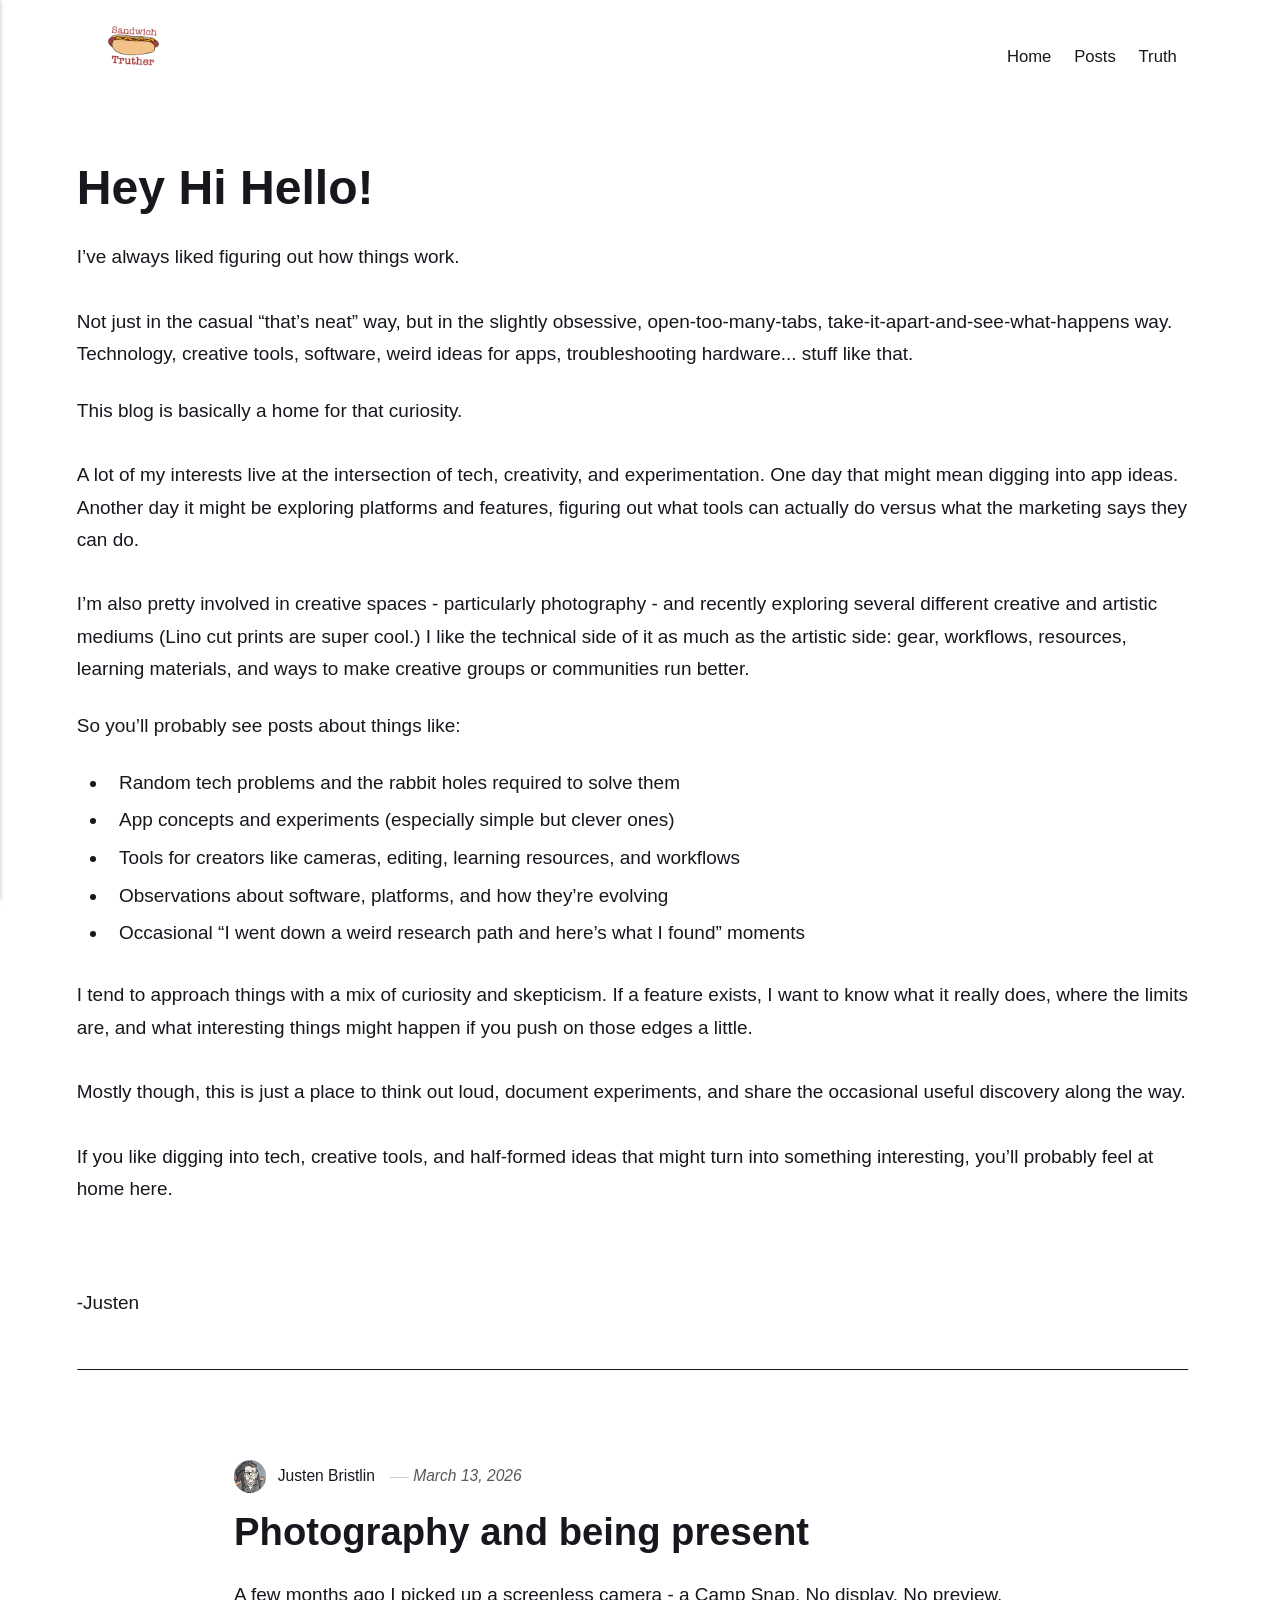
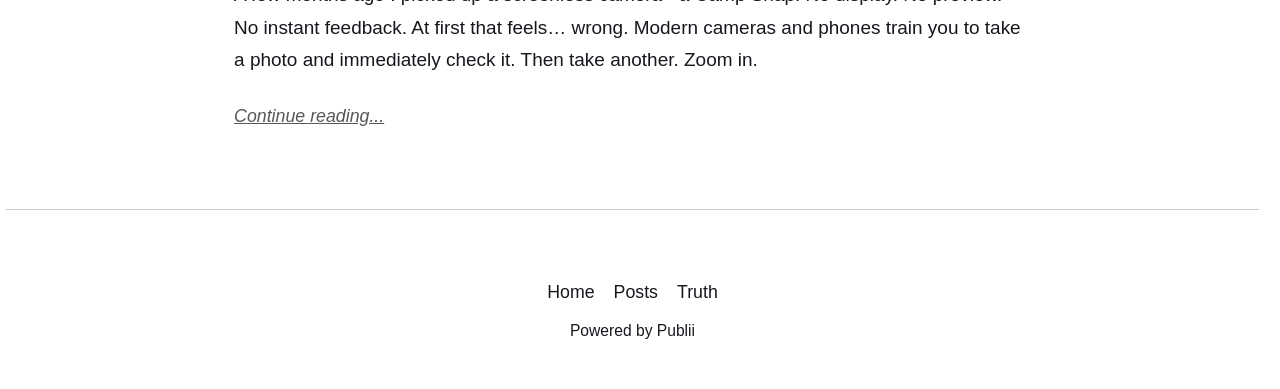
==== commit 22f5b96a: "Updated from Publii" ====
--- a/index.html
+++ b/index.html
@@ -1,6 +1,6 @@
 <!DOCTYPE html><html lang="en-gb"><head><meta charset="utf-8"><meta http-equiv="X-UA-Compatible" content="IE=edge"><meta name="viewport" content="width=device-width,initial-scale=1"><title>Justen&#x27;s blog</title><meta name="generator" content="Publii Open-Source CMS for Static Site"><link rel="canonical" href="https://jaydubbee.github.io/Sour-Cream-and-Fire-Sauce/"><link rel="alternate" type="application/atom+xml" href="https://jaydubbee.github.io/Sour-Cream-and-Fire-Sauce/feed.xml" title="Justen&#x27;s blog - RSS"><link rel="alternate" type="application/json" href="https://jaydubbee.github.io/Sour-Cream-and-Fire-Sauce/feed.json" title="Justen&#x27;s blog - JSON"><meta property="og:title" content="Justen's blog"><meta property="og:image" content="https://jaydubbee.github.io/Sour-Cream-and-Fire-Sauce/media/website/Sandwich-Truther.png"><meta property="og:image:width" content="2752"><meta property="og:image:height" content="2064"><meta property="og:site_name" content="Justen's blog"><meta property="og:description" content=""><meta property="og:url" content="https://jaydubbee.github.io/Sour-Cream-and-Fire-Sauce/"><meta property="og:type" content="website"><link rel="stylesheet" href="https://jaydubbee.github.io/Sour-Cream-and-Fire-Sauce/assets/css/style.css?v=dfd62100b0cac467c98e897f8062802e"><script type="application/ld+json">{"@context":"http://schema.org","@type":"Organization","name":"Justen's blog","logo":"https://jaydubbee.github.io/Sour-Cream-and-Fire-Sauce/media/website/Sandwich-Truther.png","url":"https://jaydubbee.github.io/Sour-Cream-and-Fire-Sauce/"}</script><noscript><style>img[loading] {
                     opacity: 1;
-                }</style></noscript></head><body class="home-template"><header class="top js-header"><a class="logo" href="https://jaydubbee.github.io/Sour-Cream-and-Fire-Sauce/"><img src="https://jaydubbee.github.io/Sour-Cream-and-Fire-Sauce/media/website/Sandwich-Truther.png" alt="Justen&#x27;s blog" width="2752" height="2064"></a><nav class="navbar js-navbar"><button class="navbar__toggle js-toggle" aria-label="Menu" aria-haspopup="true" aria-expanded="false"><span class="navbar__toggle-box"><span class="navbar__toggle-inner">Menu</span></span></button><ul class="navbar__menu"><li class="active"><a href="https://jaydubbee.github.io/Sour-Cream-and-Fire-Sauce/" title="Home" target="_self">Home</a></li><li><a href="https://jaydubbee.github.io/Sour-Cream-and-Fire-Sauce/" title="Posts" target="_self">Posts</a></li><li><a href="https://jaydubbee.github.io/Sour-Cream-and-Fire-Sauce/hey-hi-hello.html" title="Truth" target="_self">Truth</a></li></ul></nav></header><main><div class="hero hero--noimage"><header class="hero__content"><div class="wrapper"><h1>Hey Hi Hello!</h1><p>I’ve always liked figuring out how things work.<br><br>Not just in the casual “that’s neat” way, but in the slightly obsessive, open-too-many-tabs, take-it-apart-and-see-what-happens way. Technology, creative tools, software, weird ideas for apps, troubleshooting hardware... stuff like that.</p><p>This blog is basically a home for that curiosity.<br><br>A lot of my interests live at the intersection of tech, creativity, and experimentation. One day that might mean digging into app ideas. Another day it might be exploring platforms and features, figuring out what tools can actually do versus what the marketing says they can do.<br><br>I’m also pretty involved in creative spaces especially photography and recently exploring several different creative and artistic mediums. I like the technical side of it as much as the artistic side: gear, workflows, resources, learning materials, and ways to make creative groups or communities run better.</p><p>So you’ll probably see posts about things like:</p><ul><li>Random tech problems and the rabbit holes required to solve them</li><li>App concepts and experiments (especially simple but clever ones)</li><li>Tools for creators like cameras, editing, learning resources, and workflows</li><li>Observations about software, platforms, and how they’re evolving</li><li>Occasional “I went down a weird research path and here’s what I found” moments</li></ul><p>I tend to approach things with a mix of curiosity and skepticism. If a feature exists, I want to know what it really does, where the limits are, and what interesting things might happen if you push on those edges a little.<br><br>Mostly though, this is just a place to think out loud, document experiments, and share the occasional useful discovery along the way.<br><br>If you like digging into tech, creative tools, and half-formed ideas that might turn into something interesting, you’ll probably feel at home here.</p><p> </p><p>-Justen</p></div></header></div><div class="wrapper feed"><article class="feed__item feed__item--centered"><div class="feed__content"><header><div class="feed__meta"><img src="https://jaydubbee.github.io/Sour-Cream-and-Fire-Sauce/media/website/Screenshot-2026-03-13-110055.png" loading="lazy" height="445" width="484" class="feed__author-thumb" alt=""> <a href="https://jaydubbee.github.io/Sour-Cream-and-Fire-Sauce/authors/justen-bristlin/" class="feed__author">Justen Bristlin</a> <time datetime="2026-03-13T10:35" class="feed__date">March 13, 2026</time></div><h2 class="feed__title"><a href="https://jaydubbee.github.io/Sour-Cream-and-Fire-Sauce/photography-and-being-present.html">Photography and being present</a></h2></header><p>A few months ago I picked up a screenless camera - a Camp Snap. No display. No preview. No instant feedback. At first that feels… wrong. Modern cameras and phones train you to take a photo and immediately check it. Then take another. Zoom in.</p><a href="https://jaydubbee.github.io/Sour-Cream-and-Fire-Sauce/photography-and-being-present.html" class="readmore feed__readmore">Continue reading...</a></div></article></div></main><footer class="footer"><div class="wrapper"><nav class="footer__nav"><ul><li class="active"><a href="https://jaydubbee.github.io/Sour-Cream-and-Fire-Sauce/" class="al" title="Home" target="_self">Home</a></li><li><a href="https://jaydubbee.github.io/Sour-Cream-and-Fire-Sauce/" class="al" title="Posts" target="_self">Posts</a></li><li><a href="https://jaydubbee.github.io/Sour-Cream-and-Fire-Sauce/hey-hi-hello.html" class="al" title="Truth" target="_self">Truth</a></li></ul></nav><div class="footer__copyright"><p>Powered by Publii</p></div><button id="backToTop" class="footer__bttop" aria-label="Back to top" title="Back to top"><svg width="20" height="20"><use xlink:href="https://jaydubbee.github.io/Sour-Cream-and-Fire-Sauce/assets/svg/svg-map.svg#toparrow"/></svg></button></div></footer><script defer="defer" src="https://jaydubbee.github.io/Sour-Cream-and-Fire-Sauce/assets/js/scripts.min.js?v=d0fc1030089a37f93a2d51bf6d07565c"></script><script>window.publiiThemeMenuConfig={mobileMenuMode:'sidebar',animationSpeed:300,submenuWidth: 'auto',doubleClickTime:500,mobileMenuExpandableSubmenus:true,relatedContainerForOverlayMenuSelector:'.top'};</script><script>var images = document.querySelectorAll('img[loading]');
+                }</style></noscript></head><body class="home-template"><header class="top js-header"><a class="logo" href="https://jaydubbee.github.io/Sour-Cream-and-Fire-Sauce/"><img src="https://jaydubbee.github.io/Sour-Cream-and-Fire-Sauce/media/website/Sandwich-Truther.png" alt="Justen&#x27;s blog" width="2752" height="2064"></a><nav class="navbar js-navbar"><button class="navbar__toggle js-toggle" aria-label="Menu" aria-haspopup="true" aria-expanded="false"><span class="navbar__toggle-box"><span class="navbar__toggle-inner">Menu</span></span></button><ul class="navbar__menu"><li class="active"><a href="https://jaydubbee.github.io/Sour-Cream-and-Fire-Sauce/" title="Home" target="_self">Home</a></li><li><a href="https://jaydubbee.github.io/Sour-Cream-and-Fire-Sauce/" title="Posts" target="_self">Posts</a></li><li><a href="https://jaydubbee.github.io/Sour-Cream-and-Fire-Sauce/hey-hi-hello.html" title="Truth" target="_self">Truth</a></li></ul></nav></header><main><div class="hero hero--noimage"><header class="hero__content"><div class="wrapper"><h1>Hey Hi Hello!</h1><p>I’ve always liked figuring out how things work.<br><br>Not just in the casual “that’s neat” way, but in the slightly obsessive, open-too-many-tabs, take-it-apart-and-see-what-happens way. Technology, creative tools, software, weird ideas for apps, troubleshooting hardware... stuff like that.</p><p>This blog is basically a home for that curiosity.<br><br>A lot of my interests live at the intersection of tech, creativity, and experimentation. One day that might mean digging into app ideas. Another day it might be exploring platforms and features, figuring out what tools can actually do versus what the marketing says they can do.<br><br>I’m also pretty involved in creative spaces - particularly photography - and recently exploring several different creative and artistic mediums (Lino cut prints are super cool.) I like the technical side of it as much as the artistic side: gear, workflows, resources, learning materials, and ways to make creative groups or communities run better.</p><p>So you’ll probably see posts about things like:</p><ul><li>Random tech problems and the rabbit holes required to solve them</li><li>App concepts and experiments (especially simple but clever ones)</li><li>Tools for creators like cameras, editing, learning resources, and workflows</li><li>Observations about software, platforms, and how they’re evolving</li><li>Occasional “I went down a weird research path and here’s what I found” moments</li></ul><p>I tend to approach things with a mix of curiosity and skepticism. If a feature exists, I want to know what it really does, where the limits are, and what interesting things might happen if you push on those edges a little.<br><br>Mostly though, this is just a place to think out loud, document experiments, and share the occasional useful discovery along the way.<br><br>If you like digging into tech, creative tools, and half-formed ideas that might turn into something interesting, you’ll probably feel at home here.</p><p> </p><p>-Justen</p></div></header></div><div class="wrapper feed"><article class="feed__item feed__item--centered"><div class="feed__content"><header><div class="feed__meta"><img src="https://jaydubbee.github.io/Sour-Cream-and-Fire-Sauce/media/website/Screenshot-2026-03-13-110055.png" loading="lazy" height="445" width="484" class="feed__author-thumb" alt=""> <a href="https://jaydubbee.github.io/Sour-Cream-and-Fire-Sauce/authors/justen-bristlin/" class="feed__author">Justen Bristlin</a> <time datetime="2026-03-13T10:35" class="feed__date">March 13, 2026</time></div><h2 class="feed__title"><a href="https://jaydubbee.github.io/Sour-Cream-and-Fire-Sauce/photography-and-being-present.html">Photography and being present</a></h2></header><p>A few months ago I picked up a screenless camera - a Camp Snap. No display. No preview. No instant feedback. At first that feels… wrong. Modern cameras and phones train you to take a photo and immediately check it. Then take another. Zoom in.</p><a href="https://jaydubbee.github.io/Sour-Cream-and-Fire-Sauce/photography-and-being-present.html" class="readmore feed__readmore">Continue reading...</a></div></article></div></main><footer class="footer"><div class="wrapper"><nav class="footer__nav"><ul><li class="active"><a href="https://jaydubbee.github.io/Sour-Cream-and-Fire-Sauce/" class="al" title="Home" target="_self">Home</a></li><li><a href="https://jaydubbee.github.io/Sour-Cream-and-Fire-Sauce/" class="al" title="Posts" target="_self">Posts</a></li><li><a href="https://jaydubbee.github.io/Sour-Cream-and-Fire-Sauce/hey-hi-hello.html" class="al" title="Truth" target="_self">Truth</a></li></ul></nav><div class="footer__copyright"><p>Powered by Publii</p></div><button id="backToTop" class="footer__bttop" aria-label="Back to top" title="Back to top"><svg width="20" height="20"><use xlink:href="https://jaydubbee.github.io/Sour-Cream-and-Fire-Sauce/assets/svg/svg-map.svg#toparrow"/></svg></button></div></footer><script defer="defer" src="https://jaydubbee.github.io/Sour-Cream-and-Fire-Sauce/assets/js/scripts.min.js?v=d0fc1030089a37f93a2d51bf6d07565c"></script><script>window.publiiThemeMenuConfig={mobileMenuMode:'sidebar',animationSpeed:300,submenuWidth: 'auto',doubleClickTime:500,mobileMenuExpandableSubmenus:true,relatedContainerForOverlayMenuSelector:'.top'};</script><script>var images = document.querySelectorAll('img[loading]');
         for (var i = 0; i < images.length; i++) {
             if (images[i].complete) {
                 images[i].classList.add('is-loaded');
